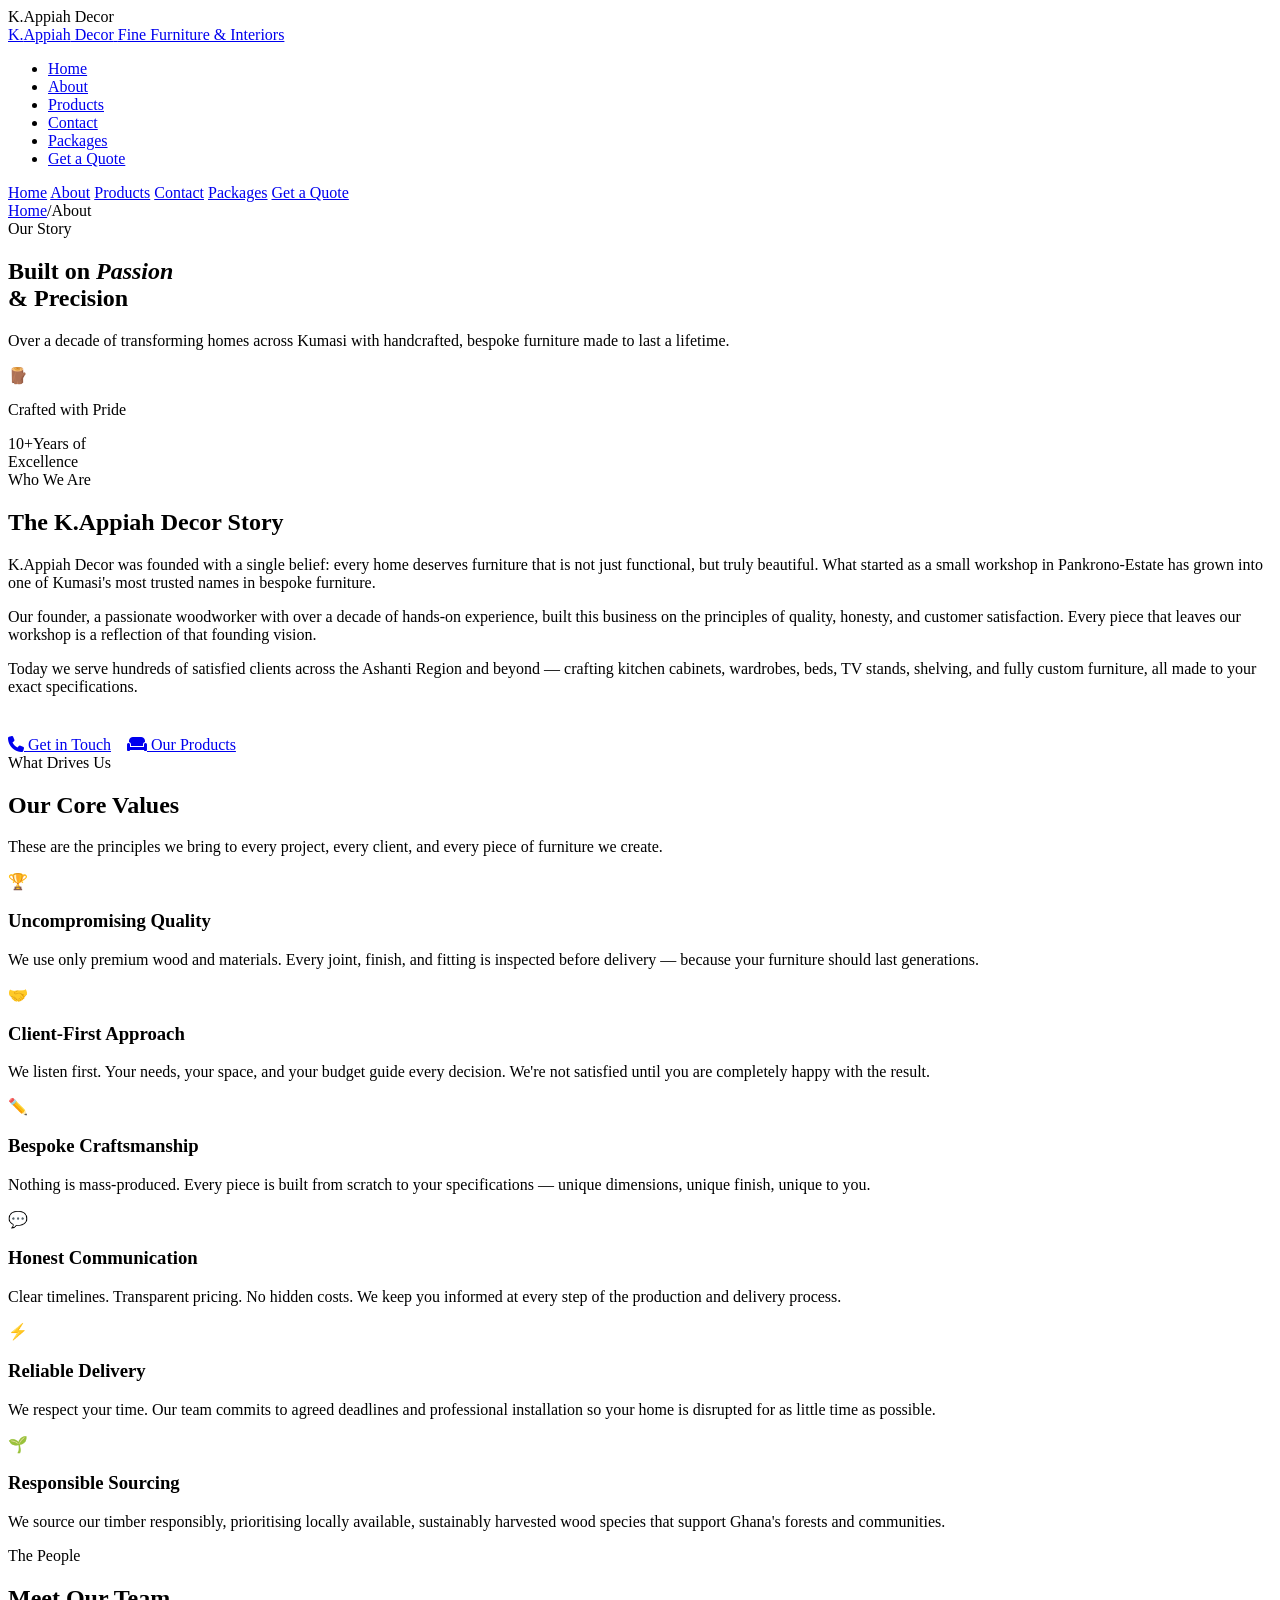
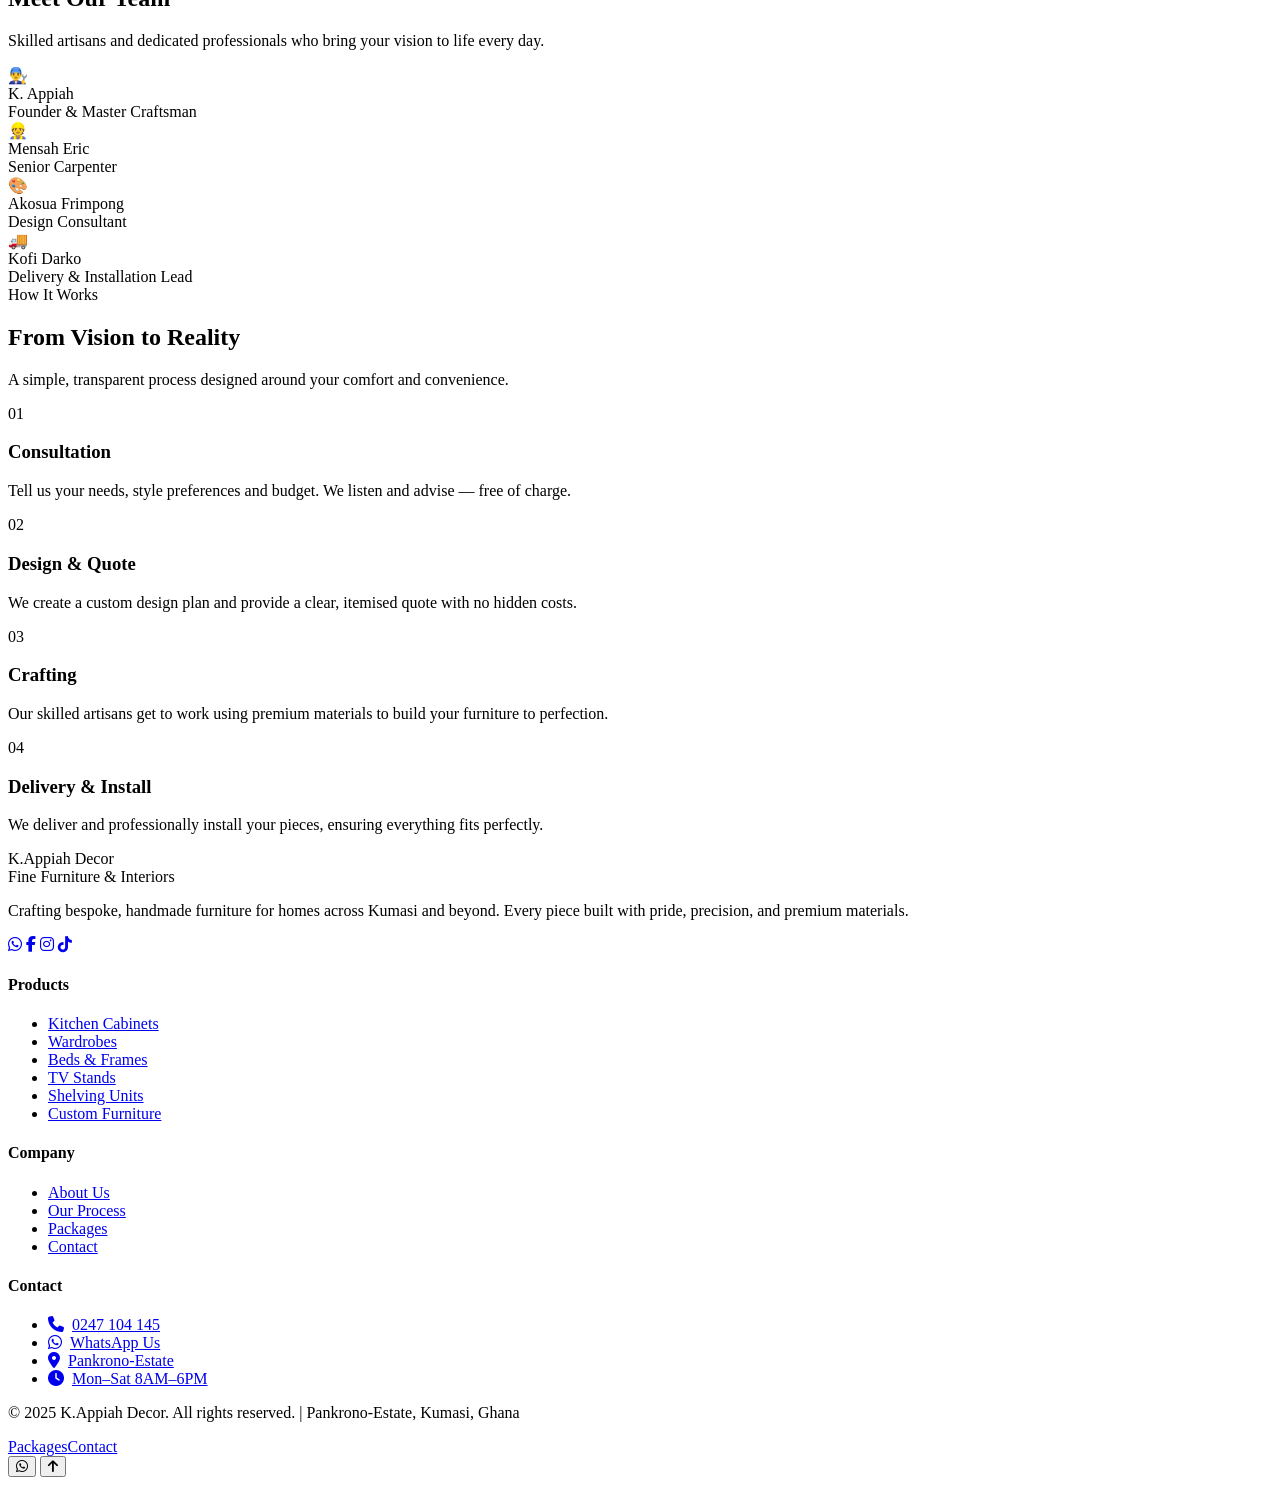
==== about.html @ 51a3507b "Add files via upload" ====
<!DOCTYPE html>
<html lang="en">
<head>
  <meta charset="UTF-8"/>
  <meta name="viewport" content="width=device-width, initial-scale=1.0"/>
  <title>About Us | K.Appiah Decor</title>
  <meta name="description" content="Learn the story behind K.Appiah Decor — our craftsmanship, values, team, and process. Based at Pankrono-Estate, Kumasi."/>
  <link rel="icon" type="image/svg+xml" href="data:image/svg+xml,<svg xmlns='http://www.w3.org/2000/svg' viewBox='0 0 100 100'><text y='.9em' font-size='90'>🪵</text></svg>"/>
  <link rel="stylesheet" href="https://cdnjs.cloudflare.com/ajax/libs/font-awesome/6.5.0/css/all.min.css"/>
  <link rel="stylesheet" href="assets/css/style.css"/>
  <link rel="stylesheet" href="assets/css/pages.css"/>
</head>
<body>

<div id="preloader"><div class="pre-logo">K.<span>Appiah</span> Decor</div><div class="pre-bar"></div></div>

<nav id="navbar">
  <div class="container nav-inner">
    <a href="index.html" class="nav-logo">
      <span class="nav-logo-main">K.<span>Appiah</span> Decor</span>
      <span class="nav-logo-sub">Fine Furniture &amp; Interiors</span>
    </a>
    <ul class="nav-links">
      <li><a href="index.html">Home</a></li>
      <li><a href="about.html" class="active">About</a></li>
      <li><a href="products.html">Products</a></li>
      <li><a href="contact.html">Contact</a></li>
      <li><a href="packages.html">Packages</a></li>
      <li><a href="contact.html" class="nav-cta">Get a Quote</a></li>
    </ul>
    <div class="nav-toggle" id="navToggle"><span></span><span></span><span></span></div>
  </div>
</nav>
<div class="nav-mobile" id="mobileNav">
  <a href="index.html">Home</a>
  <a href="about.html">About</a>
  <a href="products.html">Products</a>
  <a href="contact.html">Contact</a>
  <a href="packages.html">Packages</a>
  <a href="contact.html">Get a Quote</a>
</div>

<!-- PAGE HERO -->
<section class="page-hero">
  <div class="container">
    <div class="page-hero-inner">
      <div class="breadcrumb">
        <a href="index.html">Home</a><span>/</span><span style="color:var(--gold-light)">About</span>
      </div>
      <div class="page-hero-eyebrow"><span>Our Story</span></div>
      <h1 class="page-hero-title">Built on <em>Passion</em><br/>& Precision</h1>
      <p class="page-hero-sub">Over a decade of transforming homes across Kumasi with handcrafted, bespoke furniture made to last a lifetime.</p>
    </div>
  </div>
</section>

<!-- OUR STORY -->
<section id="about-story">
  <div class="container">
    <div class="story-grid">
      <div class="reveal">
        <div class="story-img">
          <div class="story-img-ph"><div class="ico">🪵</div><p>Crafted with Pride</p></div>
          <div class="story-badge"><span class="yr">10+</span><span class="yl">Years of<br/>Excellence</span></div>
        </div>
      </div>
      <div class="story-content">
        <span class="section-label reveal">Who We Are</span>
        <h2 class="section-title reveal rd1">The K.Appiah Decor Story</h2>
        <p class="reveal rd2">K.Appiah Decor was founded with a single belief: every home deserves furniture that is not just functional, but truly beautiful. What started as a small workshop in Pankrono-Estate has grown into one of Kumasi's most trusted names in bespoke furniture.</p>
        <p class="reveal rd3">Our founder, a passionate woodworker with over a decade of hands-on experience, built this business on the principles of quality, honesty, and customer satisfaction. Every piece that leaves our workshop is a reflection of that founding vision.</p>
        <p class="reveal rd4">Today we serve hundreds of satisfied clients across the Ashanti Region and beyond — crafting kitchen cabinets, wardrobes, beds, TV stands, shelving, and fully custom furniture, all made to your exact specifications.</p>
        <div style="margin-top:2.5rem;display:flex;gap:1rem;flex-wrap:wrap;" class="reveal">
          <a href="contact.html" class="btn-primary"><i class="fa-solid fa-phone"></i> Get in Touch</a>
          <a href="products.html" class="btn-outline"><i class="fa-solid fa-couch"></i> Our Products</a>
        </div>
      </div>
    </div>
  </div>
</section>

<!-- VALUES -->
<section id="about-values">
  <div class="container">
    <div class="values-header">
      <span class="section-label reveal">What Drives Us</span>
      <h2 class="section-title reveal rd1">Our Core Values</h2>
      <p class="section-sub reveal rd2">These are the principles we bring to every project, every client, and every piece of furniture we create.</p>
    </div>
    <div class="values-grid">
      <div class="value-card reveal">
        <div class="value-icon">🏆</div>
        <h3 class="value-title">Uncompromising Quality</h3>
        <p class="value-desc">We use only premium wood and materials. Every joint, finish, and fitting is inspected before delivery — because your furniture should last generations.</p>
      </div>
      <div class="value-card reveal rd1">
        <div class="value-icon">🤝</div>
        <h3 class="value-title">Client-First Approach</h3>
        <p class="value-desc">We listen first. Your needs, your space, and your budget guide every decision. We're not satisfied until you are completely happy with the result.</p>
      </div>
      <div class="value-card reveal rd2">
        <div class="value-icon">✏️</div>
        <h3 class="value-title">Bespoke Craftsmanship</h3>
        <p class="value-desc">Nothing is mass-produced. Every piece is built from scratch to your specifications — unique dimensions, unique finish, unique to you.</p>
      </div>
      <div class="value-card reveal">
        <div class="value-icon">💬</div>
        <h3 class="value-title">Honest Communication</h3>
        <p class="value-desc">Clear timelines. Transparent pricing. No hidden costs. We keep you informed at every step of the production and delivery process.</p>
      </div>
      <div class="value-card reveal rd1">
        <div class="value-icon">⚡</div>
        <h3 class="value-title">Reliable Delivery</h3>
        <p class="value-desc">We respect your time. Our team commits to agreed deadlines and professional installation so your home is disrupted for as little time as possible.</p>
      </div>
      <div class="value-card reveal rd2">
        <div class="value-icon">🌱</div>
        <h3 class="value-title">Responsible Sourcing</h3>
        <p class="value-desc">We source our timber responsibly, prioritising locally available, sustainably harvested wood species that support Ghana's forests and communities.</p>
      </div>
    </div>
  </div>
</section>

<!-- TEAM -->
<section id="about-team">
  <div class="container">
    <div class="team-header">
      <span class="section-label reveal">The People</span>
      <h2 class="section-title reveal rd1">Meet Our Team</h2>
      <p class="section-sub reveal rd2" style="margin-inline:auto;">Skilled artisans and dedicated professionals who bring your vision to life every day.</p>
    </div>
    <div class="team-grid">
      <div class="team-card reveal">
        <div class="team-avatar">👨‍🔧</div>
        <div class="team-body">
          <div class="team-name">K. Appiah</div>
          <div class="team-role">Founder &amp; Master Craftsman</div>
        </div>
      </div>
      <div class="team-card reveal rd1">
        <div class="team-avatar">👷</div>
        <div class="team-body">
          <div class="team-name">Mensah Eric</div>
          <div class="team-role">Senior Carpenter</div>
        </div>
      </div>
      <div class="team-card reveal rd2">
        <div class="team-avatar">🎨</div>
        <div class="team-body">
          <div class="team-name">Akosua Frimpong</div>
          <div class="team-role">Design Consultant</div>
        </div>
      </div>
      <div class="team-card reveal rd3">
        <div class="team-avatar">🚚</div>
        <div class="team-body">
          <div class="team-name">Kofi Darko</div>
          <div class="team-role">Delivery &amp; Installation Lead</div>
        </div>
      </div>
    </div>
  </div>
</section>

<!-- OUR PROCESS -->
<section id="about-process">
  <div class="container">
    <div class="process-header">
      <span class="section-label reveal">How It Works</span>
      <h2 class="section-title reveal rd1">From Vision to Reality</h2>
      <p class="section-sub reveal rd2" style="margin-inline:auto;">A simple, transparent process designed around your comfort and convenience.</p>
    </div>
    <div class="process-steps">
      <div class="proc-step reveal">
        <div class="proc-num">01</div>
        <h3 class="proc-title">Consultation</h3>
        <p class="proc-desc">Tell us your needs, style preferences and budget. We listen and advise — free of charge.</p>
      </div>
      <div class="proc-step reveal rd1">
        <div class="proc-num">02</div>
        <h3 class="proc-title">Design &amp; Quote</h3>
        <p class="proc-desc">We create a custom design plan and provide a clear, itemised quote with no hidden costs.</p>
      </div>
      <div class="proc-step reveal rd2">
        <div class="proc-num">03</div>
        <h3 class="proc-title">Crafting</h3>
        <p class="proc-desc">Our skilled artisans get to work using premium materials to build your furniture to perfection.</p>
      </div>
      <div class="proc-step reveal rd3">
        <div class="proc-num">04</div>
        <h3 class="proc-title">Delivery &amp; Install</h3>
        <p class="proc-desc">We deliver and professionally install your pieces, ensuring everything fits perfectly.</p>
      </div>
    </div>
  </div>
</section>

<!-- FOOTER -->
<footer id="footer">
  <div class="container">
    <div class="footer-grid">
      <div>
        <div class="footer-brand-name">K.<span>Appiah</span> Decor</div>
        <div class="footer-brand-tag">Fine Furniture &amp; Interiors</div>
        <p class="footer-about">Crafting bespoke, handmade furniture for homes across Kumasi and beyond. Every piece built with pride, precision, and premium materials.</p>
        <div class="footer-socials">
          <a href="https://wa.me/233247104145" target="_blank" class="social-btn"><i class="fa-brands fa-whatsapp"></i></a>
          <a href="#" class="social-btn"><i class="fa-brands fa-facebook-f"></i></a>
          <a href="#" class="social-btn"><i class="fa-brands fa-instagram"></i></a>
          <a href="#" class="social-btn"><i class="fa-brands fa-tiktok"></i></a>
        </div>
      </div>
      <div class="footer-col">
        <h4 class="footer-col-title">Products</h4>
        <ul>
          <li><a href="products.html">Kitchen Cabinets</a></li>
          <li><a href="products.html">Wardrobes</a></li>
          <li><a href="products.html">Beds &amp; Frames</a></li>
          <li><a href="products.html">TV Stands</a></li>
          <li><a href="products.html">Shelving Units</a></li>
          <li><a href="products.html">Custom Furniture</a></li>
        </ul>
      </div>
      <div class="footer-col">
        <h4 class="footer-col-title">Company</h4>
        <ul>
          <li><a href="about.html">About Us</a></li>
          <li><a href="about.html#about-process">Our Process</a></li>
          <li><a href="packages.html">Packages</a></li>
          <li><a href="contact.html">Contact</a></li>
        </ul>
      </div>
      <div class="footer-col">
        <h4 class="footer-col-title">Contact</h4>
        <ul>
          <li><a href="tel:0247104145"><i class="fa-solid fa-phone" style="color:var(--gold);margin-right:.5rem"></i>0247 104 145</a></li>
          <li><a href="https://wa.me/233247104145" target="_blank"><i class="fa-brands fa-whatsapp" style="color:var(--gold);margin-right:.5rem"></i>WhatsApp Us</a></li>
          <li><a href="contact.html"><i class="fa-solid fa-location-dot" style="color:var(--gold);margin-right:.5rem"></i>Pankrono-Estate</a></li>
          <li><a href="contact.html"><i class="fa-solid fa-clock" style="color:var(--gold);margin-right:.5rem"></i>Mon–Sat 8AM–6PM</a></li>
        </ul>
      </div>
    </div>
    <div class="footer-bottom">
      <p class="footer-copy">&copy; 2025 K.Appiah Decor. All rights reserved. | Pankrono-Estate, Kumasi, Ghana</p>
      <div class="footer-bottom-links"><a href="packages.html">Packages</a><a href="contact.html">Contact</a></div>
    </div>
  </div>
</footer>

<button id="wa-float" aria-label="WhatsApp"><i class="fa-brands fa-whatsapp"></i></button>
<button id="back-top" aria-label="Back to top"><i class="fa-solid fa-arrow-up"></i></button>
<script src="assets/js/main.js"></script>
</body>
</html>
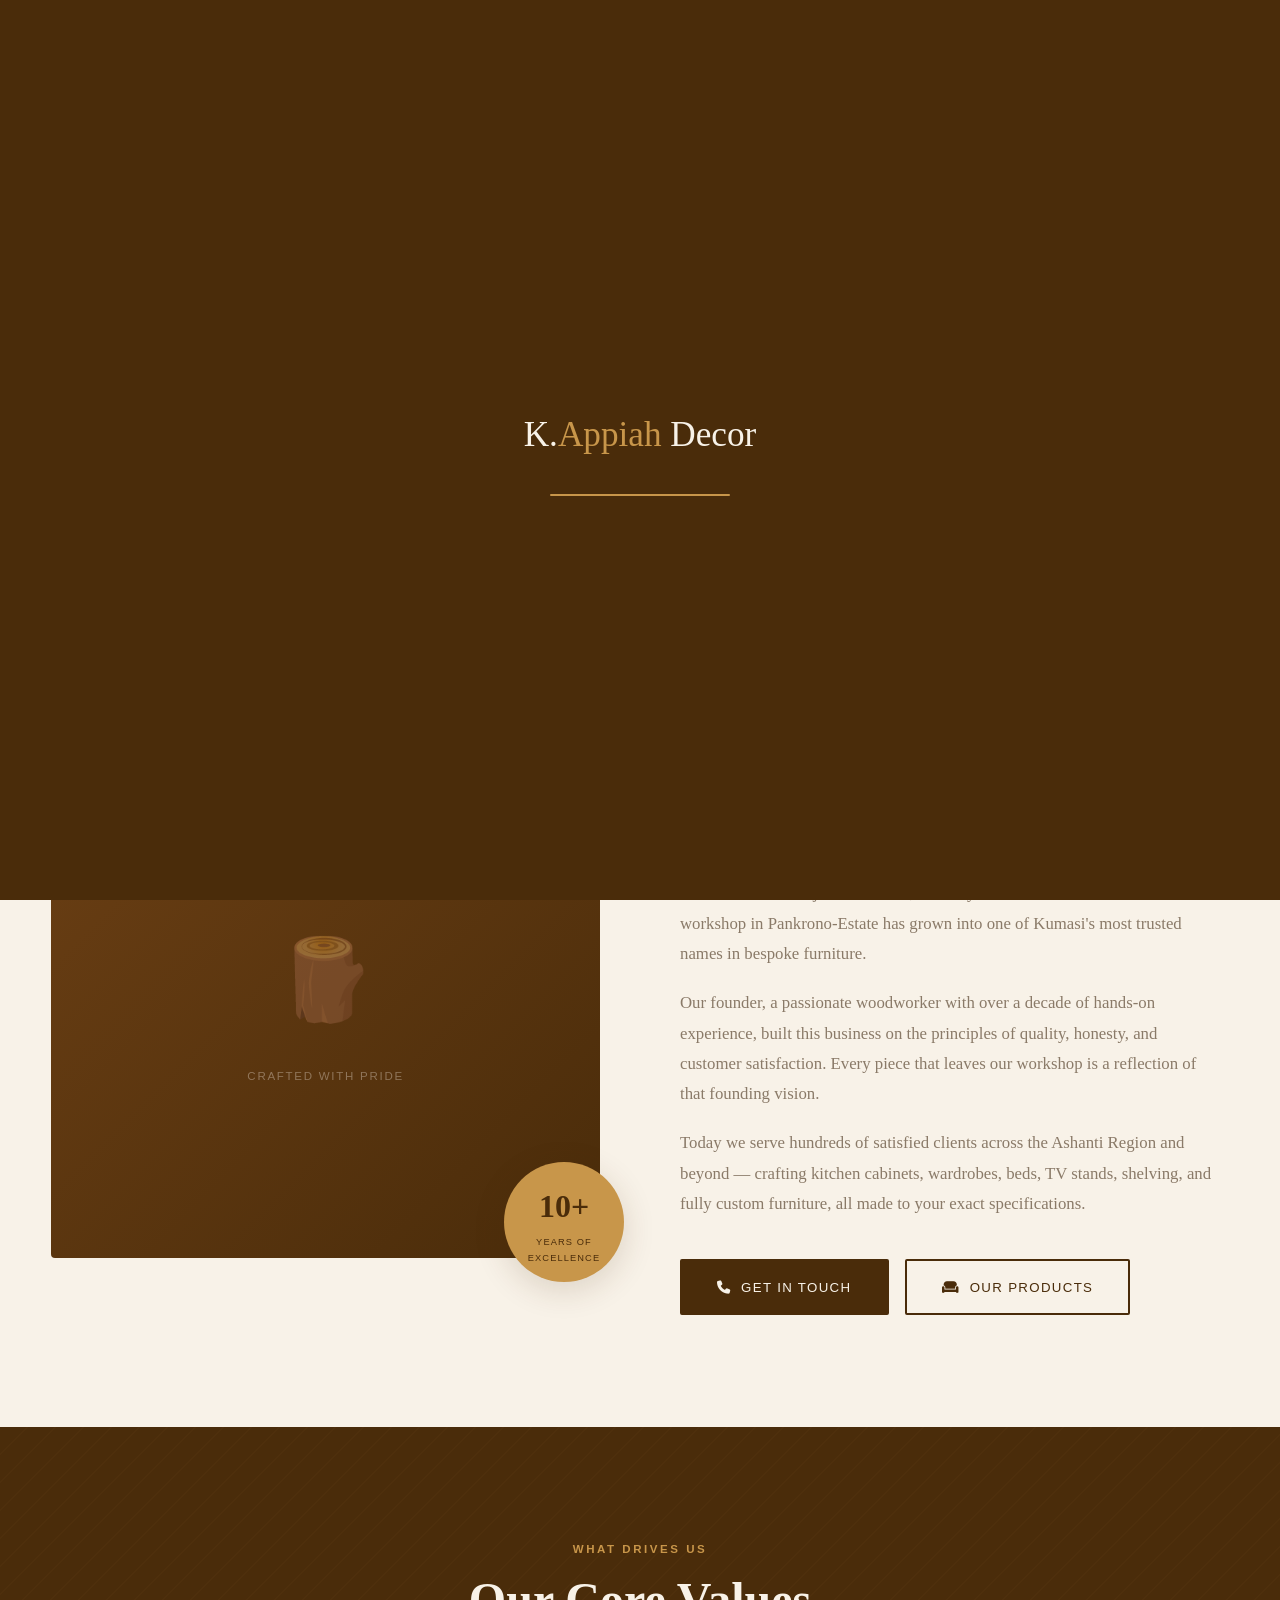
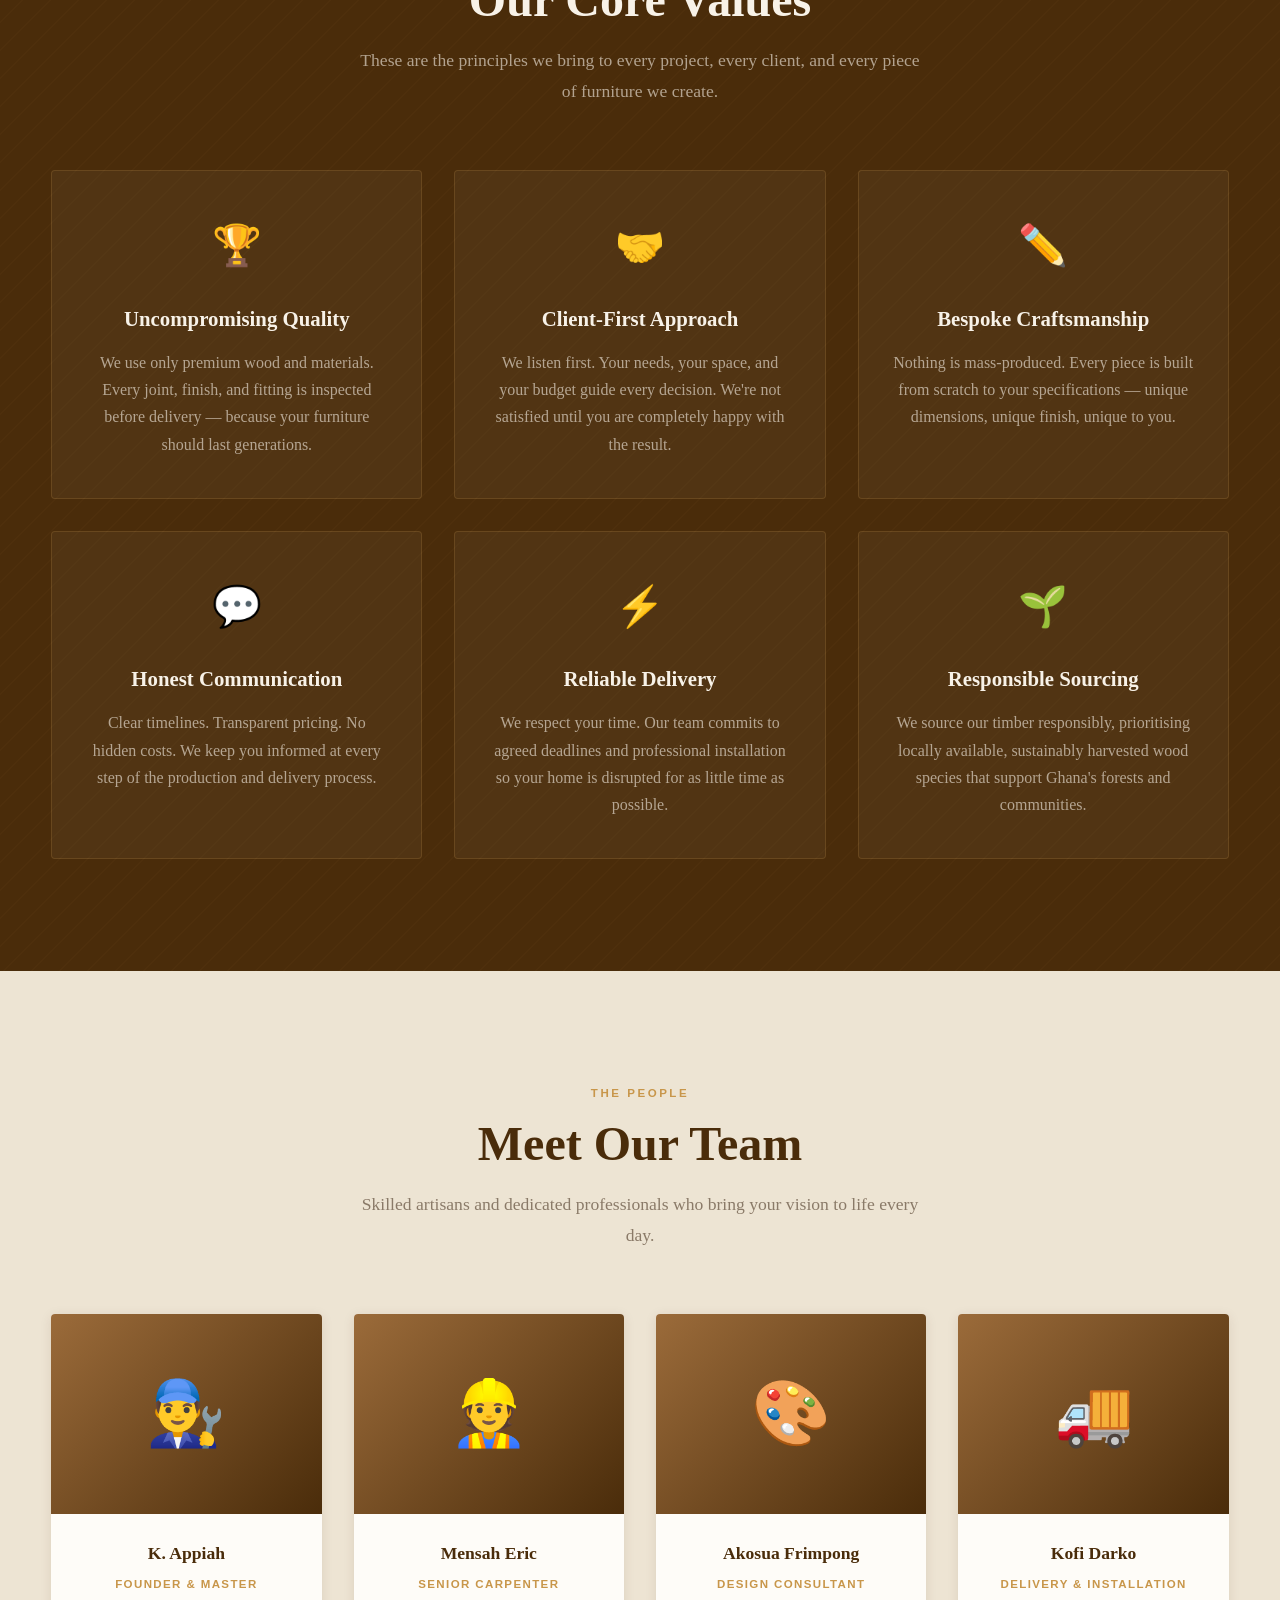
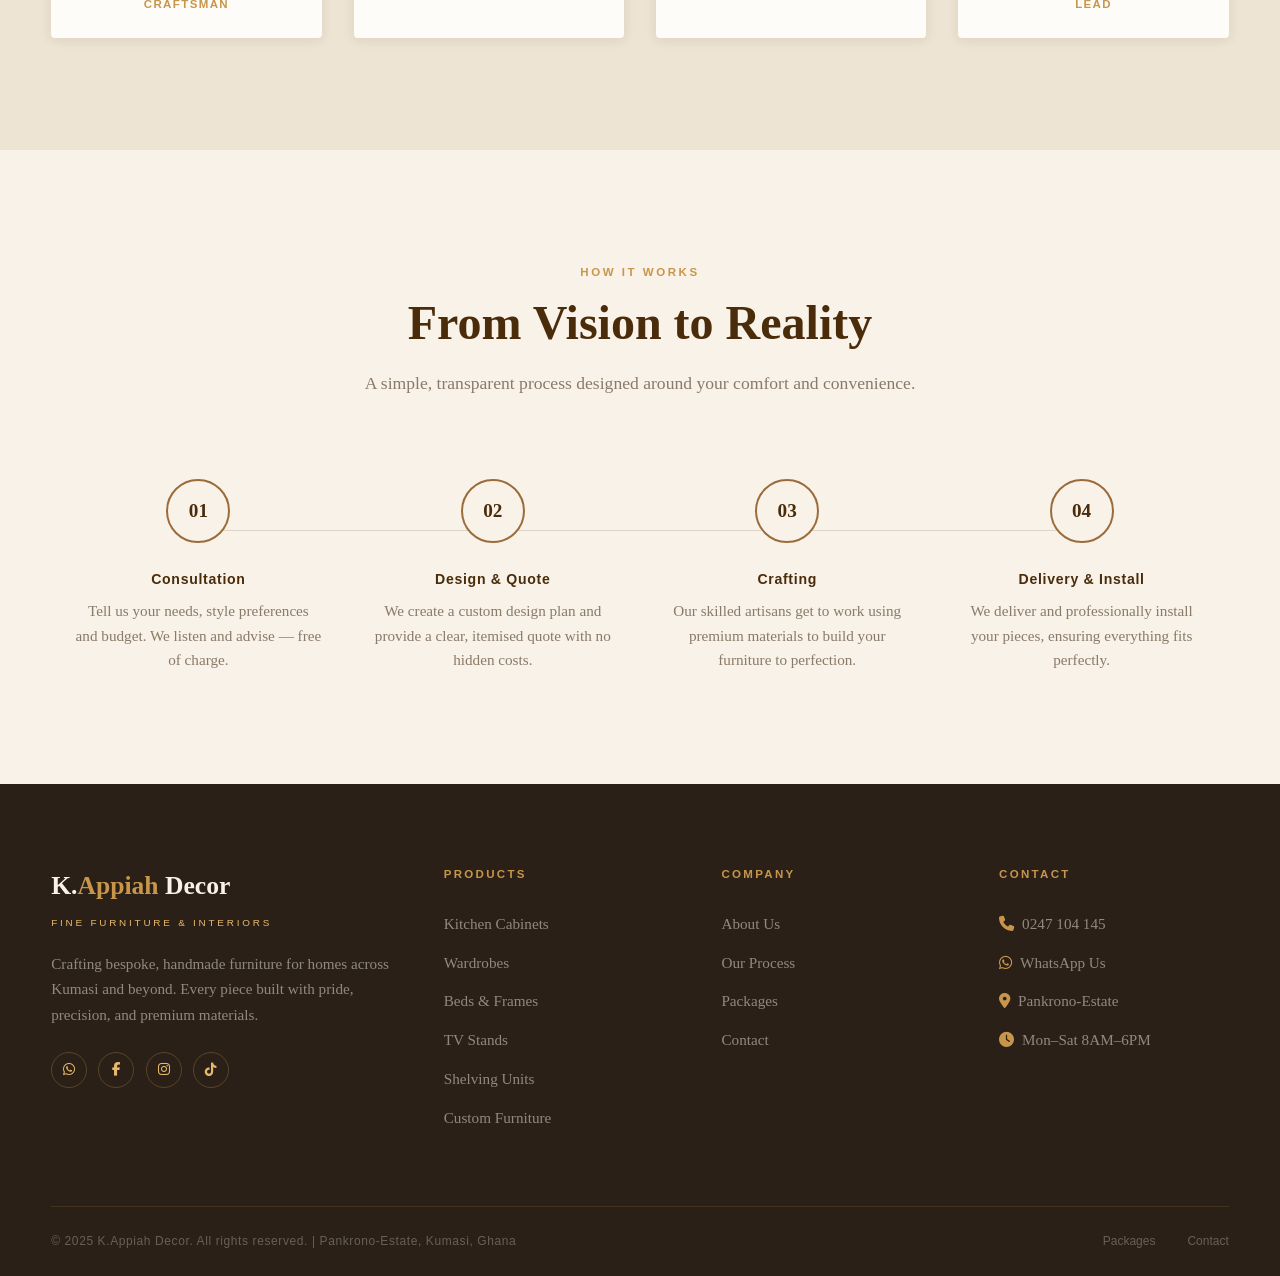
==== commit e6136359: "Update about.html" ====
--- a/about.html
+++ b/about.html
@@ -7,8 +7,8 @@
   <meta name="description" content="Learn the story behind K.Appiah Decor — our craftsmanship, values, team, and process. Based at Pankrono-Estate, Kumasi."/>
   <link rel="icon" type="image/svg+xml" href="data:image/svg+xml,<svg xmlns='http://www.w3.org/2000/svg' viewBox='0 0 100 100'><text y='.9em' font-size='90'>🪵</text></svg>"/>
   <link rel="stylesheet" href="https://cdnjs.cloudflare.com/ajax/libs/font-awesome/6.5.0/css/all.min.css"/>
-  <link rel="stylesheet" href="assets/css/style.css"/>
-  <link rel="stylesheet" href="assets/css/pages.css"/>
+  <link rel="stylesheet" href="style.css"/>
+  <link rel="stylesheet" href="pages.css"/>
 </head>
 <body>
 
@@ -250,6 +250,6 @@
 
 <button id="wa-float" aria-label="WhatsApp"><i class="fa-brands fa-whatsapp"></i></button>
 <button id="back-top" aria-label="Back to top"><i class="fa-solid fa-arrow-up"></i></button>
-<script src="assets/js/main.js"></script>
+<script src="main.js"></script>
 </body>
 </html>
--- a/style.css
+++ b/style.css
@@ -0,0 +1,283 @@
+/* ============================================================
+   K.APPIAH DECOR — Global Stylesheet
+   Theme: Warm Luxury | Walnut & Cream | Artisan Craftsmanship
+   ============================================================ */
+
+@import url('https://fonts.googleapis.com/css2?family=Playfair+Display:ital,wght@0,400;0,600;0,700;1,400&family=Cormorant+Garamond:wght@300;400;500&family=Jost:wght@300;400;500;600&display=swap');
+
+/* ── CSS Variables ────────────────────────────────────────── */
+:root {
+  --walnut:       #4A2C0A;
+  --walnut-mid:   #6B3F14;
+  --walnut-light: #9B6B3A;
+  --cream:        #F8F2E8;
+  --cream-dark:   #EDE4D3;
+  --gold:         #C8964A;
+  --gold-light:   #E8B86A;
+  --charcoal:     #2A2018;
+  --warm-gray:    #8A7A68;
+  --white:        #FEFCF8;
+
+  --font-display: 'Playfair Display', Georgia, serif;
+  --font-body:    'Cormorant Garamond', Georgia, serif;
+  --font-ui:      'Jost', sans-serif;
+
+  --nav-h:        80px;
+  --trans:        0.35s cubic-bezier(0.4, 0, 0.2, 1);
+  --shadow-sm:    0 2px 12px rgba(74,44,10,0.10);
+  --shadow-md:    0 8px 32px rgba(74,44,10,0.16);
+  --shadow-lg:    0 20px 60px rgba(74,44,10,0.22);
+}
+
+/* ── Reset ────────────────────────────────────────────────── */
+*, *::before, *::after { box-sizing: border-box; margin: 0; padding: 0; }
+html { scroll-behavior: smooth; font-size: 16px; }
+body {
+  background: var(--cream);
+  color: var(--charcoal);
+  font-family: var(--font-body);
+  font-size: 1.05rem;
+  line-height: 1.75;
+  overflow-x: hidden;
+}
+img { max-width: 100%; display: block; }
+a   { text-decoration: none; color: inherit; }
+ul  { list-style: none; }
+
+/* ── Utilities ────────────────────────────────────────────── */
+.container { width: min(1200px, 92%); margin-inline: auto; }
+
+.section-label {
+  font-family: var(--font-ui);
+  font-size: 0.72rem; font-weight: 600;
+  letter-spacing: 0.22em; text-transform: uppercase;
+  color: var(--gold); display: block; margin-bottom: 0.75rem;
+}
+.section-title {
+  font-family: var(--font-display);
+  font-size: clamp(2rem, 4vw, 3rem);
+  font-weight: 700; color: var(--walnut); line-height: 1.2;
+}
+.section-sub {
+  font-family: var(--font-body);
+  font-size: 1.1rem; color: var(--warm-gray);
+  margin-top: 1rem; max-width: 560px;
+}
+
+.btn-primary {
+  display: inline-flex; align-items: center; gap: 0.6rem;
+  background: var(--walnut); color: var(--cream);
+  font-family: var(--font-ui); font-size: 0.83rem;
+  font-weight: 500; letter-spacing: 0.1em; text-transform: uppercase;
+  padding: 0.9rem 2.2rem; border-radius: 2px;
+  border: 2px solid var(--walnut); cursor: pointer; transition: var(--trans);
+}
+.btn-primary:hover { background: var(--walnut-mid); border-color: var(--walnut-mid); transform: translateY(-2px); box-shadow: var(--shadow-md); }
+
+.btn-gold {
+  display: inline-flex; align-items: center; gap: 0.6rem;
+  background: var(--gold); color: var(--walnut);
+  font-family: var(--font-ui); font-size: 0.83rem;
+  font-weight: 600; letter-spacing: 0.1em; text-transform: uppercase;
+  padding: 0.9rem 2.2rem; border-radius: 2px;
+  border: 2px solid var(--gold); cursor: pointer; transition: var(--trans);
+}
+.btn-gold:hover { background: var(--gold-light); border-color: var(--gold-light); transform: translateY(-2px); box-shadow: var(--shadow-md); }
+
+.btn-outline {
+  display: inline-flex; align-items: center; gap: 0.6rem;
+  background: transparent; color: var(--walnut);
+  font-family: var(--font-ui); font-size: 0.83rem;
+  font-weight: 500; letter-spacing: 0.1em; text-transform: uppercase;
+  padding: 0.9rem 2.2rem; border-radius: 2px;
+  border: 2px solid var(--walnut); cursor: pointer; transition: var(--trans);
+}
+.btn-outline:hover { background: var(--walnut); color: var(--cream); transform: translateY(-2px); }
+
+/* ── Preloader ────────────────────────────────────────────── */
+#preloader {
+  position: fixed; inset: 0; background: var(--walnut);
+  display: flex; flex-direction: column;
+  align-items: center; justify-content: center;
+  z-index: 9999; transition: opacity 0.6s, visibility 0.6s;
+}
+#preloader.hidden { opacity: 0; visibility: hidden; }
+.pre-logo { font-family: var(--font-display); font-size: 2.2rem; color: var(--cream); margin-bottom: 1.8rem; }
+.pre-logo span { color: var(--gold); }
+.pre-bar { width: 180px; height: 2px; background: rgba(255,255,255,0.15); border-radius: 1px; overflow: hidden; }
+.pre-bar::after { content: ''; display: block; width: 0; height: 100%; background: var(--gold); animation: loadbar 1.8s ease forwards; }
+@keyframes loadbar { to { width: 100%; } }
+
+/* ── Navbar ───────────────────────────────────────────────── */
+#navbar {
+  position: fixed; top: 0; width: 100%;
+  height: var(--nav-h); z-index: 1000; transition: var(--trans);
+}
+#navbar.scrolled {
+  background: rgba(248,242,232,0.96);
+  backdrop-filter: blur(14px); box-shadow: var(--shadow-sm);
+}
+.nav-inner { height: var(--nav-h); display: flex; align-items: center; justify-content: space-between; }
+
+.nav-logo { display: flex; flex-direction: column; line-height: 1; }
+.nav-logo-main { font-family: var(--font-display); font-size: 1.45rem; font-weight: 700; color: var(--white); transition: var(--trans); }
+.nav-logo-main span { color: var(--gold); }
+.nav-logo-sub { font-family: var(--font-ui); font-size: 0.58rem; letter-spacing: 0.3em; text-transform: uppercase; color: var(--gold-light); transition: var(--trans); }
+#navbar.scrolled .nav-logo-main { color: var(--walnut); }
+#navbar.scrolled .nav-logo-sub  { color: var(--walnut-light); }
+
+.nav-links { display: flex; gap: 2.2rem; align-items: center; }
+.nav-links a {
+  font-family: var(--font-ui); font-size: 0.8rem;
+  font-weight: 500; letter-spacing: 0.12em; text-transform: uppercase;
+  color: rgba(248,242,232,0.9); transition: var(--trans); position: relative;
+}
+.nav-links a::after {
+  content: ''; position: absolute; bottom: -4px; left: 0;
+  width: 0; height: 1px; background: var(--gold); transition: var(--trans);
+}
+.nav-links a:hover::after, .nav-links a.active::after { width: 100%; }
+#navbar.scrolled .nav-links a { color: var(--walnut); }
+
+.nav-cta {
+  background: var(--gold) !important; color: var(--walnut) !important;
+  padding: 0.5rem 1.4rem; border-radius: 2px; font-weight: 600 !important;
+  transition: var(--trans);
+}
+.nav-cta:hover { background: var(--gold-light) !important; transform: translateY(-1px); }
+.nav-cta::after { display: none !important; }
+
+.nav-toggle { display: none; flex-direction: column; gap: 5px; cursor: pointer; padding: 4px; }
+.nav-toggle span { display: block; width: 26px; height: 2px; background: var(--cream); transition: var(--trans); border-radius: 1px; }
+#navbar.scrolled .nav-toggle span { background: var(--walnut); }
+
+.nav-mobile {
+  position: fixed; top: var(--nav-h); left: 0; width: 100%;
+  background: var(--white); padding: 1.5rem 2rem;
+  transform: translateY(-110%); transition: var(--trans);
+  box-shadow: var(--shadow-md); z-index: 999;
+}
+.nav-mobile.open { transform: translateY(0); }
+.nav-mobile a {
+  display: block; font-family: var(--font-ui); font-size: 0.95rem;
+  letter-spacing: 0.1em; text-transform: uppercase; color: var(--walnut);
+  padding: 0.85rem 0; border-bottom: 1px solid var(--cream-dark); transition: var(--trans);
+}
+.nav-mobile a:hover { color: var(--gold); padding-left: 6px; }
+
+/* ── Page Hero (inner pages) ──────────────────────────────── */
+.page-hero {
+  min-height: 50vh;
+  background: linear-gradient(135deg, var(--charcoal) 0%, var(--walnut) 100%);
+  display: flex; align-items: center;
+  padding-top: var(--nav-h);
+  position: relative; overflow: hidden;
+}
+.page-hero::before {
+  content: ''; position: absolute; inset: 0; opacity: 0.04;
+  background-image: repeating-linear-gradient(45deg, var(--gold) 0, var(--gold) 1px, transparent 0, transparent 50%);
+  background-size: 22px 22px;
+}
+.page-hero::after {
+  content: ''; position: absolute; inset: 0;
+  background: radial-gradient(ellipse 60% 80% at 65% 50%, rgba(200,150,74,0.14) 0%, transparent 70%);
+}
+.page-hero-inner { position: relative; z-index: 1; padding: 5rem 0; }
+.page-hero-eyebrow {
+  display: flex; align-items: center; gap: 1rem; margin-bottom: 1.5rem;
+  animation: fadeup 0.8s 0.2s both;
+}
+.page-hero-eyebrow::before { content: ''; width: 48px; height: 1px; background: var(--gold); }
+.page-hero-eyebrow span { font-family: var(--font-ui); font-size: 0.7rem; letter-spacing: 0.3em; text-transform: uppercase; color: var(--gold); }
+.page-hero-title {
+  font-family: var(--font-display);
+  font-size: clamp(2.5rem, 6vw, 4.5rem);
+  font-weight: 700; color: var(--cream); line-height: 1.1;
+  animation: fadeup 0.8s 0.35s both;
+}
+.page-hero-title em { font-style: italic; color: var(--gold); }
+.page-hero-sub {
+  font-family: var(--font-body); font-size: 1.15rem;
+  color: rgba(248,242,232,0.7); max-width: 540px;
+  margin-top: 1.2rem; animation: fadeup 0.8s 0.5s both;
+}
+.breadcrumb {
+  display: flex; align-items: center; gap: 0.6rem;
+  font-family: var(--font-ui); font-size: 0.72rem;
+  letter-spacing: 0.1em; text-transform: uppercase;
+  color: rgba(248,242,232,0.45);
+  margin-bottom: 1.5rem; animation: fadeup 0.8s 0.15s both;
+}
+.breadcrumb a { color: var(--gold-light); transition: var(--trans); }
+.breadcrumb a:hover { color: var(--gold); }
+.breadcrumb span { color: rgba(248,242,232,0.3); }
+
+/* ── Footer ───────────────────────────────────────────────── */
+#footer { background: var(--charcoal); padding: 5rem 0 0; }
+.footer-grid {
+  display: grid; grid-template-columns: 1.5fr 1fr 1fr 1fr;
+  gap: 3rem; padding-bottom: 4rem;
+  border-bottom: 1px solid rgba(200,150,74,0.15);
+}
+.footer-brand-name { font-family: var(--font-display); font-size: 1.6rem; font-weight: 700; color: var(--cream); margin-bottom: 0.3rem; }
+.footer-brand-name span { color: var(--gold); }
+.footer-brand-tag { font-family: var(--font-ui); font-size: 0.62rem; letter-spacing: 0.28em; text-transform: uppercase; color: var(--gold-light); margin-bottom: 1.2rem; }
+.footer-about { font-family: var(--font-body); font-size: 0.95rem; color: rgba(248,242,232,0.5); line-height: 1.7; margin-bottom: 1.5rem; }
+.footer-socials { display: flex; gap: 0.7rem; }
+.social-btn {
+  width: 36px; height: 36px; border: 1px solid rgba(200,150,74,0.3);
+  border-radius: 50%; display: flex; align-items: center; justify-content: center;
+  color: var(--gold-light); font-size: 0.85rem; transition: var(--trans);
+}
+.social-btn:hover { background: var(--gold); border-color: var(--gold); color: var(--walnut); }
+.footer-col-title { font-family: var(--font-ui); font-size: 0.72rem; font-weight: 600; letter-spacing: 0.2em; text-transform: uppercase; color: var(--gold); margin-bottom: 1.5rem; }
+.footer-col ul li { margin-bottom: 0.6rem; }
+.footer-col ul li a { font-family: var(--font-body); font-size: 0.95rem; color: rgba(248,242,232,0.5); transition: var(--trans); }
+.footer-col ul li a:hover { color: var(--gold-light); padding-left: 4px; }
+.footer-bottom { padding: 1.5rem 0; display: flex; align-items: center; justify-content: space-between; flex-wrap: wrap; gap: 1rem; }
+.footer-copy { font-family: var(--font-ui); font-size: 0.75rem; color: rgba(248,242,232,0.3); letter-spacing: 0.05em; }
+.footer-bottom-links { display: flex; gap: 2rem; }
+.footer-bottom-links a { font-family: var(--font-ui); font-size: 0.75rem; color: rgba(248,242,232,0.3); transition: var(--trans); }
+.footer-bottom-links a:hover { color: var(--gold-light); }
+
+/* ── Reveal / Animations ──────────────────────────────────── */
+@keyframes fadeup {
+  from { opacity: 0; transform: translateY(28px); }
+  to   { opacity: 1; transform: translateY(0); }
+}
+.reveal { opacity: 0; transform: translateY(30px); transition: opacity 0.7s ease, transform 0.7s ease; }
+.reveal.visible { opacity: 1; transform: translateY(0); }
+.rd1 { transition-delay: 0.1s; } .rd2 { transition-delay: 0.2s; }
+.rd3 { transition-delay: 0.3s; } .rd4 { transition-delay: 0.4s; }
+
+/* ── WhatsApp Float & Back to Top ─────────────────────────── */
+#wa-float {
+  position: fixed; bottom: 2rem; left: 2rem;
+  width: 52px; height: 52px; background: #25D366; color: #fff;
+  border: none; border-radius: 50%; font-size: 1.5rem;
+  display: flex; align-items: center; justify-content: center;
+  cursor: pointer; z-index: 800;
+  box-shadow: 0 4px 20px rgba(37,211,102,0.45); transition: var(--trans);
+}
+#wa-float:hover { transform: scale(1.1); }
+#back-top {
+  position: fixed; bottom: 2rem; right: 2rem;
+  width: 46px; height: 46px; background: var(--walnut); color: var(--cream);
+  border: none; border-radius: 50%; font-size: 1rem;
+  display: flex; align-items: center; justify-content: center;
+  cursor: pointer; z-index: 800; box-shadow: var(--shadow-md);
+  opacity: 0; transform: translateY(20px); transition: var(--trans);
+}
+#back-top.show { opacity: 1; transform: translateY(0); }
+#back-top:hover { background: var(--gold); color: var(--walnut); }
+
+/* ── Responsive ───────────────────────────────────────────── */
+@media (max-width: 1024px) {
+  .footer-grid { grid-template-columns: 1fr 1fr; }
+}
+@media (max-width: 768px) {
+  :root { --nav-h: 68px; }
+  .nav-links { display: none; }
+  .nav-toggle { display: flex; }
+  .footer-grid { grid-template-columns: 1fr; }
+}
--- a/pages.css
+++ b/pages.css
@@ -0,0 +1,266 @@
+/* ============================================================
+   K.APPIAH DECOR — Page-Specific Styles
+   ============================================================ */
+
+/* ══ INDEX / HOME ══════════════════════════════════════════ */
+
+/* Hero */
+#hero {
+  min-height: 100vh; position: relative;
+  display: flex; align-items: center; overflow: hidden;
+  background: var(--walnut);
+}
+.hero-bg {
+  position: absolute; inset: 0;
+  background: radial-gradient(ellipse 70% 60% at 60% 50%, rgba(107,63,20,0.5) 0%, transparent 70%),
+              linear-gradient(135deg, var(--walnut) 0%, var(--charcoal) 100%);
+}
+.hero-pattern {
+  position: absolute; inset: 0; opacity: 0.04;
+  background-image: repeating-linear-gradient(45deg, var(--gold) 0, var(--gold) 1px, transparent 0, transparent 50%);
+  background-size: 24px 24px;
+}
+.hero-content { position: relative; z-index: 2; padding-top: var(--nav-h); }
+.hero-eyebrow { display: flex; align-items: center; gap: 1rem; margin-bottom: 2rem; animation: fadeup 0.8s 0.3s both; }
+.hero-eyebrow::before { content: ''; width: 48px; height: 1px; background: var(--gold); }
+.hero-eyebrow span { font-family: var(--font-ui); font-size: 0.72rem; letter-spacing: 0.3em; text-transform: uppercase; color: var(--gold); }
+.hero-title { font-family: var(--font-display); font-size: clamp(2.8rem, 7vw, 5.5rem); font-weight: 700; color: var(--cream); line-height: 1.1; margin-bottom: 1.5rem; animation: fadeup 0.8s 0.5s both; }
+.hero-title em { font-style: italic; color: var(--gold); display: block; }
+.hero-desc { font-family: var(--font-body); font-size: 1.2rem; color: rgba(248,242,232,0.75); max-width: 520px; margin-bottom: 2.8rem; animation: fadeup 0.8s 0.7s both; }
+.hero-actions { display: flex; gap: 1.2rem; flex-wrap: wrap; animation: fadeup 0.8s 0.9s both; }
+.hero-scroll { position: absolute; bottom: 2.5rem; left: 50%; transform: translateX(-50%); z-index: 2; display: flex; flex-direction: column; align-items: center; gap: 0.5rem; animation: fadeup 0.8s 1.3s both; }
+.hero-scroll span { font-family: var(--font-ui); font-size: 0.65rem; letter-spacing: 0.25em; text-transform: uppercase; color: var(--gold-light); }
+.scroll-mouse { width: 22px; height: 34px; border: 2px solid var(--gold-light); border-radius: 12px; display: flex; justify-content: center; padding-top: 5px; }
+.scroll-dot { width: 3px; height: 8px; background: var(--gold); border-radius: 2px; animation: scrolldot 1.8s ease-in-out infinite; }
+@keyframes scrolldot { 0%,100%{transform:translateY(0);opacity:1;} 80%{transform:translateY(8px);opacity:0;} }
+
+/* Features Strip */
+#features-strip { background: var(--walnut); }
+.strip-inner { display: grid; grid-template-columns: repeat(4,1fr); border-top: 1px solid rgba(200,150,74,0.2); }
+.strip-item { padding: 2.2rem 2rem; border-right: 1px solid rgba(200,150,74,0.2); display: flex; align-items: center; gap: 1rem; transition: var(--trans); }
+.strip-item:last-child { border-right: none; }
+.strip-item:hover { background: rgba(200,150,74,0.08); }
+.strip-icon { width: 44px; height: 44px; border: 1px solid var(--gold); border-radius: 50%; display: flex; align-items: center; justify-content: center; color: var(--gold); font-size: 1.1rem; flex-shrink: 0; }
+.strip-text strong { display: block; font-family: var(--font-ui); font-size: 0.82rem; font-weight: 600; color: var(--cream); }
+.strip-text span { font-family: var(--font-ui); font-size: 0.73rem; color: rgba(248,242,232,0.55); }
+
+/* Home Welcome */
+#welcome { padding: 7rem 0; background: var(--cream); }
+.welcome-grid { display: grid; grid-template-columns: 1fr 1fr; gap: 5rem; align-items: center; }
+.welcome-visual { position: relative; }
+.welcome-img {
+  width: 100%; height: 500px;
+  background: linear-gradient(135deg, var(--walnut-mid) 0%, var(--walnut) 100%);
+  border-radius: 4px; display: flex; align-items: center; justify-content: center;
+}
+.welcome-img-placeholder { text-align: center; color: rgba(248,242,232,0.35); }
+.welcome-img-placeholder .ico { font-size: 5rem; margin-bottom: 1rem; }
+.welcome-img-placeholder p { font-family: var(--font-ui); font-size: 0.75rem; letter-spacing: 0.15em; text-transform: uppercase; }
+.welcome-badge { position: absolute; bottom: -1.5rem; right: -1.5rem; width: 120px; height: 120px; background: var(--gold); border-radius: 50%; display: flex; flex-direction: column; align-items: center; justify-content: center; box-shadow: var(--shadow-md); }
+.welcome-badge .yr { font-family: var(--font-display); font-size: 2rem; font-weight: 700; color: var(--walnut); line-height: 1; }
+.welcome-badge .yl { font-family: var(--font-ui); font-size: 0.58rem; letter-spacing: 0.12em; text-transform: uppercase; color: var(--walnut); text-align: center; }
+.welcome-content { padding-right: 2rem; }
+.welcome-stats { display: grid; grid-template-columns: 1fr 1fr; gap: 1.5rem; margin-top: 2.5rem; }
+.stat-box { padding: 1.5rem; border: 1px solid var(--cream-dark); border-radius: 2px; text-align: center; transition: var(--trans); }
+.stat-box:hover { border-color: var(--gold); box-shadow: var(--shadow-sm); }
+.stat-num { font-family: var(--font-display); font-size: 2.2rem; font-weight: 700; color: var(--walnut); line-height: 1; }
+.stat-num span { color: var(--gold); }
+.stat-lbl { font-family: var(--font-ui); font-size: 0.72rem; letter-spacing: 0.12em; text-transform: uppercase; color: var(--warm-gray); margin-top: 0.3rem; }
+
+/* Featured Products (Home) */
+#featured { padding: 7rem 0; background: var(--cream-dark); }
+.featured-header { text-align: center; margin-bottom: 4rem; }
+.featured-header .section-sub { margin-inline: auto; }
+.featured-grid { display: grid; grid-template-columns: repeat(3,1fr); gap: 2rem; }
+.prod-card { background: var(--white); border-radius: 4px; overflow: hidden; box-shadow: var(--shadow-sm); transition: var(--trans); }
+.prod-card:hover { transform: translateY(-6px); box-shadow: var(--shadow-lg); }
+.prod-card:hover .prod-img-inner { transform: scale(1.06); }
+.prod-img { height: 240px; overflow: hidden; position: relative; }
+.prod-img-inner { width: 100%; height: 100%; transition: transform 0.5s ease; display: flex; align-items: center; justify-content: center; }
+.prod-img-inner.c1 { background: linear-gradient(135deg,#5C3A1E,#8B5E3C); }
+.prod-img-inner.c2 { background: linear-gradient(135deg,#3A2A1A,#6B4A2A); }
+.prod-img-inner.c3 { background: linear-gradient(135deg,#4A3020,#7A5030); }
+.prod-icon { font-size: 4rem; opacity: 0.55; }
+.prod-tag { position: absolute; top: 1rem; left: 1rem; background: var(--gold); color: var(--walnut); font-family: var(--font-ui); font-size: 0.67rem; font-weight: 600; letter-spacing: 0.1em; text-transform: uppercase; padding: 0.28rem 0.75rem; border-radius: 1px; }
+.prod-body { padding: 1.6rem; }
+.prod-title { font-family: var(--font-display); font-size: 1.25rem; font-weight: 700; color: var(--walnut); margin-bottom: 0.5rem; }
+.prod-desc { font-family: var(--font-body); font-size: 0.95rem; color: var(--warm-gray); margin-bottom: 1.2rem; line-height: 1.6; }
+.prod-link { font-family: var(--font-ui); font-size: 0.78rem; font-weight: 600; letter-spacing: 0.12em; text-transform: uppercase; color: var(--walnut-light); display: inline-flex; align-items: center; gap: 0.4rem; transition: var(--trans); }
+.prod-link:hover { color: var(--gold); gap: 0.7rem; }
+
+/* Testimonials (Home) */
+#testimonials { padding: 7rem 0; background: var(--cream); }
+.testi-header { text-align: center; margin-bottom: 4rem; }
+.testi-grid { display: grid; grid-template-columns: repeat(3,1fr); gap: 2rem; }
+.testi-card { background: var(--white); border: 1px solid var(--cream-dark); border-radius: 4px; padding: 2.2rem; position: relative; transition: var(--trans); }
+.testi-card:hover { border-color: var(--gold); box-shadow: var(--shadow-md); transform: translateY(-4px); }
+.testi-card::before { content: '"'; font-family: var(--font-display); font-size: 6rem; color: var(--cream-dark); position: absolute; top: -1.5rem; left: 1.5rem; line-height: 1; }
+.testi-text { font-family: var(--font-body); font-size: 1rem; color: var(--charcoal); font-style: italic; line-height: 1.7; margin-bottom: 1.5rem; position: relative; z-index: 1; }
+.testi-author { display: flex; align-items: center; gap: 1rem; }
+.author-av { width: 44px; height: 44px; border-radius: 50%; background: linear-gradient(135deg, var(--walnut-light), var(--walnut)); display: flex; align-items: center; justify-content: center; color: var(--cream); font-family: var(--font-ui); font-size: 0.9rem; font-weight: 600; flex-shrink: 0; }
+.author-name { font-family: var(--font-ui); font-size: 0.85rem; font-weight: 600; color: var(--walnut); }
+.author-loc { font-family: var(--font-ui); font-size: 0.73rem; color: var(--warm-gray); }
+.stars { color: var(--gold); font-size: 0.85rem; margin-bottom: 0.6rem; }
+
+/* Home CTA */
+#home-cta { padding: 6rem 0; background: linear-gradient(135deg, var(--charcoal) 0%, var(--walnut) 100%); text-align: center; position: relative; overflow: hidden; }
+#home-cta::before { content: ''; position: absolute; inset: 0; background: radial-gradient(ellipse 60% 80% at 50% 50%, rgba(200,150,74,0.12) 0%, transparent 70%); }
+.home-cta-inner { position: relative; z-index: 1; }
+.cta-title { font-family: var(--font-display); font-size: clamp(2rem,4vw,3.2rem); color: var(--cream); font-weight: 700; margin-bottom: 1rem; }
+.cta-title em { font-style: italic; color: var(--gold); }
+.cta-sub { font-family: var(--font-body); font-size: 1.15rem; color: rgba(248,242,232,0.7); margin-bottom: 2.5rem; }
+.cta-actions { display: flex; gap: 1.2rem; justify-content: center; flex-wrap: wrap; }
+.cta-phone { display: inline-flex; align-items: center; gap: 0.6rem; font-family: var(--font-ui); font-size: 0.83rem; font-weight: 500; letter-spacing: 0.1em; text-transform: uppercase; color: var(--gold); padding: 0.9rem 2.2rem; border: 2px solid var(--gold); border-radius: 2px; transition: var(--trans); }
+.cta-phone:hover { background: var(--gold); color: var(--walnut); transform: translateY(-2px); }
+
+/* ══ ABOUT PAGE ════════════════════════════════════════════ */
+#about-story { padding: 7rem 0; background: var(--cream); }
+.story-grid { display: grid; grid-template-columns: 1fr 1fr; gap: 5rem; align-items: center; }
+.story-img { width: 100%; height: 520px; background: linear-gradient(135deg,var(--walnut-mid),var(--walnut)); border-radius: 4px; display: flex; align-items: center; justify-content: center; position: relative; }
+.story-img-ph { text-align: center; color: rgba(248,242,232,0.35); }
+.story-img-ph .ico { font-size: 5rem; margin-bottom: 1rem; }
+.story-img-ph p { font-family: var(--font-ui); font-size: 0.72rem; letter-spacing: 0.15em; text-transform: uppercase; }
+.story-badge { position: absolute; bottom: -1.5rem; right: -1.5rem; width: 120px; height: 120px; background: var(--gold); border-radius: 50%; display: flex; flex-direction: column; align-items: center; justify-content: center; box-shadow: var(--shadow-md); }
+.story-badge .yr { font-family: var(--font-display); font-size: 2rem; font-weight: 700; color: var(--walnut); }
+.story-badge .yl { font-family: var(--font-ui); font-size: 0.58rem; letter-spacing: 0.12em; text-transform: uppercase; color: var(--walnut); text-align: center; }
+.story-content { padding-right: 1rem; }
+.story-content p { font-family: var(--font-body); font-size: 1.05rem; color: var(--warm-gray); margin-top: 1.2rem; line-height: 1.8; }
+
+#about-values { padding: 7rem 0; background: var(--walnut); position: relative; overflow: hidden; }
+#about-values::before { content: ''; position: absolute; inset: 0; opacity: 0.03; background-image: repeating-linear-gradient(-45deg,var(--gold) 0,var(--gold) 1px,transparent 0,transparent 50%); background-size: 28px 28px; }
+.values-header { text-align: center; margin-bottom: 4rem; }
+.values-header .section-title { color: var(--cream); }
+.values-header .section-sub { color: rgba(248,242,232,0.6); margin-inline: auto; }
+.values-grid { display: grid; grid-template-columns: repeat(3,1fr); gap: 2rem; }
+.value-card { background: rgba(255,255,255,0.04); border: 1px solid rgba(200,150,74,0.2); border-radius: 4px; padding: 2.5rem 2rem; text-align: center; transition: var(--trans); }
+.value-card:hover { background: rgba(200,150,74,0.08); border-color: rgba(200,150,74,0.5); transform: translateY(-4px); }
+.value-icon { font-size: 2.5rem; margin-bottom: 1.2rem; }
+.value-title { font-family: var(--font-display); font-size: 1.3rem; font-weight: 700; color: var(--cream); margin-bottom: 0.75rem; }
+.value-desc { font-family: var(--font-body); font-size: 1rem; color: rgba(248,242,232,0.6); line-height: 1.7; }
+
+#about-team { padding: 7rem 0; background: var(--cream-dark); }
+.team-header { text-align: center; margin-bottom: 4rem; }
+.team-grid { display: grid; grid-template-columns: repeat(4,1fr); gap: 2rem; }
+.team-card { background: var(--white); border-radius: 4px; overflow: hidden; text-align: center; box-shadow: var(--shadow-sm); transition: var(--trans); }
+.team-card:hover { transform: translateY(-5px); box-shadow: var(--shadow-md); }
+.team-avatar { height: 200px; background: linear-gradient(135deg,var(--walnut-light),var(--walnut)); display: flex; align-items: center; justify-content: center; font-size: 4rem; }
+.team-body { padding: 1.5rem; }
+.team-name { font-family: var(--font-display); font-size: 1.1rem; font-weight: 700; color: var(--walnut); }
+.team-role { font-family: var(--font-ui); font-size: 0.72rem; font-weight: 600; letter-spacing: 0.12em; text-transform: uppercase; color: var(--gold); margin-top: 0.3rem; }
+
+#about-process { padding: 7rem 0; background: var(--cream); }
+.process-header { text-align: center; margin-bottom: 5rem; }
+.process-steps { display: grid; grid-template-columns: repeat(4,1fr); gap: 0; position: relative; }
+.process-steps::before { content: ''; position: absolute; top: 3.2rem; left: 12.5%; width: 75%; height: 1px; background: rgba(74,44,10,0.15); }
+.proc-step { text-align: center; padding: 0 1.5rem; }
+.proc-num { width: 64px; height: 64px; border: 2px solid var(--walnut-light); border-radius: 50%; display: flex; align-items: center; justify-content: center; margin: 0 auto 1.5rem; font-family: var(--font-display); font-size: 1.2rem; font-weight: 700; color: var(--walnut); background: var(--cream); position: relative; z-index: 1; transition: var(--trans); }
+.proc-step:hover .proc-num { background: var(--gold); border-color: var(--gold); color: var(--walnut); transform: scale(1.1); }
+.proc-title { font-family: var(--font-ui); font-size: 0.88rem; font-weight: 600; letter-spacing: 0.05em; color: var(--walnut); margin-bottom: 0.5rem; }
+.proc-desc { font-family: var(--font-body); font-size: 0.95rem; color: var(--warm-gray); line-height: 1.6; }
+
+/* ══ PRODUCTS PAGE ════════════════════════════════════════ */
+#all-products { padding: 7rem 0; background: var(--cream); }
+.all-products-header { text-align: center; margin-bottom: 4rem; }
+
+.product-filters { display: flex; gap: 0.6rem; justify-content: center; flex-wrap: wrap; margin-bottom: 3rem; }
+.pf-btn { font-family: var(--font-ui); font-size: 0.77rem; font-weight: 500; letter-spacing: 0.1em; text-transform: uppercase; padding: 0.55rem 1.4rem; border-radius: 100px; border: 1px solid var(--cream-dark); background: var(--white); color: var(--warm-gray); cursor: pointer; transition: var(--trans); }
+.pf-btn:hover, .pf-btn.active { background: var(--walnut); color: var(--cream); border-color: var(--walnut); }
+
+.all-products-grid { display: grid; grid-template-columns: repeat(3,1fr); gap: 2rem; }
+.full-prod-card { background: var(--white); border-radius: 4px; overflow: hidden; box-shadow: var(--shadow-sm); transition: var(--trans); display: none; }
+.full-prod-card.show { display: block; }
+.full-prod-card:hover { transform: translateY(-6px); box-shadow: var(--shadow-lg); }
+.full-prod-card:hover .fpc-img-inner { transform: scale(1.05); }
+.fpc-img { height: 260px; overflow: hidden; position: relative; }
+.fpc-img-inner { width: 100%; height: 100%; transition: transform 0.5s ease; display: flex; align-items: center; justify-content: center; }
+.fpc-img-inner.kitchen  { background: linear-gradient(135deg,#5C3A1E,#8B5E3C); }
+.fpc-img-inner.wardrobe { background: linear-gradient(135deg,#3A2A1A,#6B4A2A); }
+.fpc-img-inner.bed      { background: linear-gradient(135deg,#4A3020,#7A5030); }
+.fpc-img-inner.tv       { background: linear-gradient(135deg,#2A1A0A,#5A3A1A); }
+.fpc-img-inner.shelf    { background: linear-gradient(135deg,#6B4A2A,#9B6B3A); }
+.fpc-img-inner.custom   { background: linear-gradient(135deg,#3A2010,var(--walnut)); }
+.fpc-img-inner.dining   { background: linear-gradient(135deg,#4A3520,#7A5A30); }
+.fpc-img-inner.office   { background: linear-gradient(135deg,#2A2010,#5A4A2A); }
+.fpc-img-inner.kids     { background: linear-gradient(135deg,#5A3A20,#8A6A40); }
+.fpc-icon { font-size: 4rem; opacity: 0.55; }
+.fpc-tag { position: absolute; top: 1rem; left: 1rem; background: var(--gold); color: var(--walnut); font-family: var(--font-ui); font-size: 0.67rem; font-weight: 600; letter-spacing: 0.1em; text-transform: uppercase; padding: 0.28rem 0.75rem; border-radius: 1px; }
+.fpc-body { padding: 1.8rem; }
+.fpc-title { font-family: var(--font-display); font-size: 1.3rem; font-weight: 700; color: var(--walnut); margin-bottom: 0.5rem; }
+.fpc-desc { font-family: var(--font-body); font-size: 0.95rem; color: var(--warm-gray); margin-bottom: 1rem; line-height: 1.6; }
+.fpc-features { display: flex; flex-wrap: wrap; gap: 0.4rem; margin-bottom: 1.3rem; }
+.fpc-feat { font-family: var(--font-ui); font-size: 0.67rem; font-weight: 600; letter-spacing: 0.08em; text-transform: uppercase; background: var(--cream-dark); color: var(--walnut-light); padding: 0.25rem 0.65rem; border-radius: 100px; }
+.fpc-link { font-family: var(--font-ui); font-size: 0.78rem; font-weight: 600; letter-spacing: 0.12em; text-transform: uppercase; color: var(--walnut-light); display: inline-flex; align-items: center; gap: 0.4rem; transition: var(--trans); }
+.fpc-link:hover { color: var(--gold); gap: 0.7rem; }
+
+#materials { padding: 7rem 0; background: var(--walnut); }
+.materials-header { text-align: center; margin-bottom: 4rem; }
+.materials-header .section-title { color: var(--cream); }
+.materials-header .section-sub   { color: rgba(248,242,232,0.6); margin-inline: auto; }
+.materials-grid { display: grid; grid-template-columns: repeat(4,1fr); gap: 1.5rem; }
+.material-card { background: rgba(255,255,255,0.04); border: 1px solid rgba(200,150,74,0.2); border-radius: 4px; padding: 2rem; text-align: center; transition: var(--trans); }
+.material-card:hover { background: rgba(200,150,74,0.08); border-color: rgba(200,150,74,0.5); }
+.material-swatch { width: 60px; height: 60px; border-radius: 50%; margin: 0 auto 1rem; border: 2px solid rgba(200,150,74,0.3); }
+.material-name { font-family: var(--font-ui); font-size: 0.85rem; font-weight: 600; color: var(--cream); margin-bottom: 0.4rem; }
+.material-desc { font-family: var(--font-body); font-size: 0.9rem; color: rgba(248,242,232,0.5); }
+
+/* ══ CONTACT PAGE ═════════════════════════════════════════ */
+#contact-main { padding: 7rem 0; background: var(--cream); }
+.contact-grid { display: grid; grid-template-columns: 1fr 1.3fr; gap: 5rem; align-items: start; }
+.contact-info-col .section-sub { margin-top: 1rem; margin-bottom: 2.5rem; }
+.contact-detail { display: flex; align-items: flex-start; gap: 1rem; margin-bottom: 2rem; }
+.cd-icon { width: 48px; height: 48px; background: var(--walnut); border-radius: 50%; display: flex; align-items: center; justify-content: center; color: var(--gold); font-size: 1rem; flex-shrink: 0; }
+.cd-label { font-family: var(--font-ui); font-size: 0.72rem; font-weight: 600; letter-spacing: 0.12em; text-transform: uppercase; color: var(--warm-gray); margin-bottom: 0.2rem; }
+.cd-value { font-family: var(--font-body); font-size: 1.05rem; color: var(--charcoal); }
+.cd-value a { color: var(--charcoal); transition: var(--trans); }
+.cd-value a:hover { color: var(--gold); }
+.map-placeholder { width: 100%; height: 220px; background: linear-gradient(135deg,var(--walnut-mid),var(--walnut)); border-radius: 4px; display: flex; flex-direction: column; align-items: center; justify-content: center; gap: 0.8rem; margin-top: 2rem; }
+.map-placeholder i { font-size: 2rem; color: var(--gold); }
+.map-placeholder span { font-family: var(--font-ui); font-size: 0.72rem; letter-spacing: 0.15em; text-transform: uppercase; color: rgba(248,242,232,0.5); }
+
+.contact-form-box { background: var(--white); border-radius: 4px; padding: 3rem; box-shadow: var(--shadow-md); }
+.form-title { font-family: var(--font-display); font-size: 1.6rem; font-weight: 700; color: var(--walnut); margin-bottom: 2rem; }
+.form-row { display: grid; grid-template-columns: 1fr 1fr; gap: 1.2rem; }
+.form-group { margin-bottom: 1.2rem; }
+.form-group label { display: block; font-family: var(--font-ui); font-size: 0.72rem; font-weight: 600; letter-spacing: 0.12em; text-transform: uppercase; color: var(--warm-gray); margin-bottom: 0.5rem; }
+.form-group input, .form-group select, .form-group textarea { width: 100%; padding: 0.82rem 1rem; border: 1px solid var(--cream-dark); border-radius: 2px; font-family: var(--font-body); font-size: 1rem; color: var(--charcoal); background: var(--cream); outline: none; transition: var(--trans); }
+.form-group input:focus, .form-group select:focus, .form-group textarea:focus { border-color: var(--walnut-light); box-shadow: 0 0 0 3px rgba(155,107,58,0.1); }
+.form-group textarea { resize: vertical; min-height: 130px; }
+.form-submit { width: 100%; justify-content: center; margin-top: 0.5rem; }
+
+#contact-faq { padding: 7rem 0; background: var(--cream-dark); }
+.cfaq-header { text-align: center; margin-bottom: 4rem; }
+.cfaq-list { max-width: 740px; margin-inline: auto; }
+.cfaq-item { border: 1px solid var(--cream-dark); border-radius: 4px; margin-bottom: 0.8rem; overflow: hidden; background: var(--white); transition: var(--trans); }
+.cfaq-item.open { border-color: var(--gold); }
+.cfaq-q { display: flex; justify-content: space-between; align-items: center; gap: 1rem; padding: 1.3rem 1.5rem; cursor: pointer; font-family: var(--font-ui); font-size: 0.88rem; font-weight: 500; color: var(--walnut); transition: var(--trans); }
+.cfaq-q:hover { color: var(--gold); }
+.cfaq-icon { width: 28px; height: 28px; border-radius: 50%; border: 1px solid var(--cream-dark); display: flex; align-items: center; justify-content: center; font-size: 0.75rem; color: var(--walnut-light); transition: var(--trans); flex-shrink: 0; }
+.cfaq-item.open .cfaq-icon { background: var(--gold); border-color: var(--gold); color: var(--walnut); transform: rotate(45deg); }
+.cfaq-a { max-height: 0; overflow: hidden; transition: max-height 0.4s ease, padding 0.3s ease; font-family: var(--font-body); font-size: 1rem; color: var(--warm-gray); padding: 0 1.5rem; line-height: 1.75; }
+.cfaq-item.open .cfaq-a { max-height: 300px; padding: 0 1.5rem 1.3rem; }
+
+/* ══ RESPONSIVE ═══════════════════════════════════════════ */
+@media (max-width: 1024px) {
+  .welcome-grid, .story-grid, .contact-grid { grid-template-columns: 1fr; gap: 3rem; }
+  .welcome-content, .story-content { padding-right: 0; }
+  .welcome-badge, .story-badge { right: 1rem; }
+  .featured-grid, .testi-grid, .values-grid { grid-template-columns: repeat(2,1fr); }
+  .team-grid { grid-template-columns: repeat(2,1fr); }
+  .process-steps, .all-products-grid, .materials-grid { grid-template-columns: repeat(2,1fr); }
+  .process-steps::before { display: none; }
+  .strip-inner { grid-template-columns: repeat(2,1fr); }
+  .strip-item:nth-child(2) { border-right: none; }
+}
+@media (max-width: 768px) {
+  .featured-grid, .testi-grid, .values-grid, .team-grid, .all-products-grid, .materials-grid { grid-template-columns: 1fr; }
+  .form-row { grid-template-columns: 1fr; }
+  .contact-form-box { padding: 2rem 1.5rem; }
+  .strip-inner { grid-template-columns: 1fr; }
+  .strip-item { border-right: none; border-bottom: 1px solid rgba(200,150,74,0.2); }
+  .hero-actions { flex-direction: column; align-items: flex-start; }
+  .cta-actions { flex-direction: column; align-items: center; }
+  .process-steps { grid-template-columns: repeat(2,1fr); gap: 2.5rem; }
+}
+@media (max-width: 480px) {
+  .process-steps { grid-template-columns: 1fr; }
+}
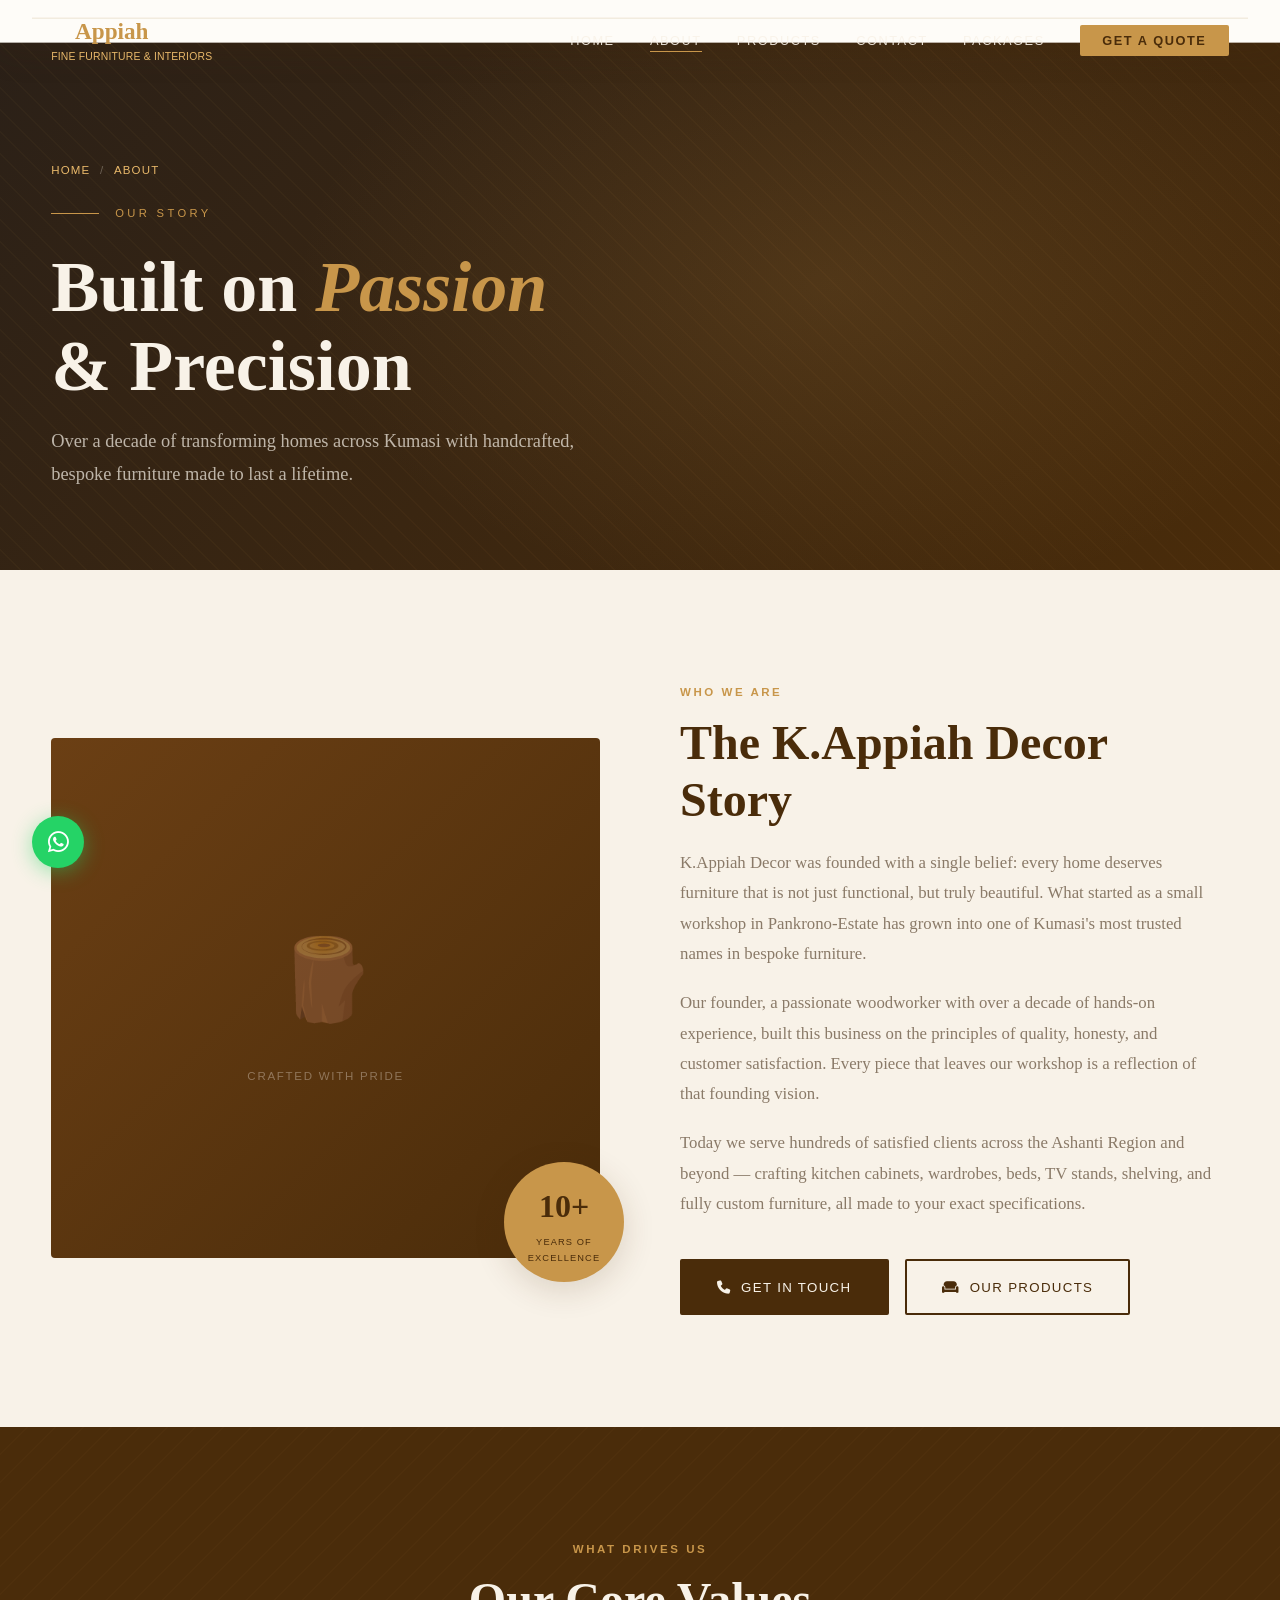
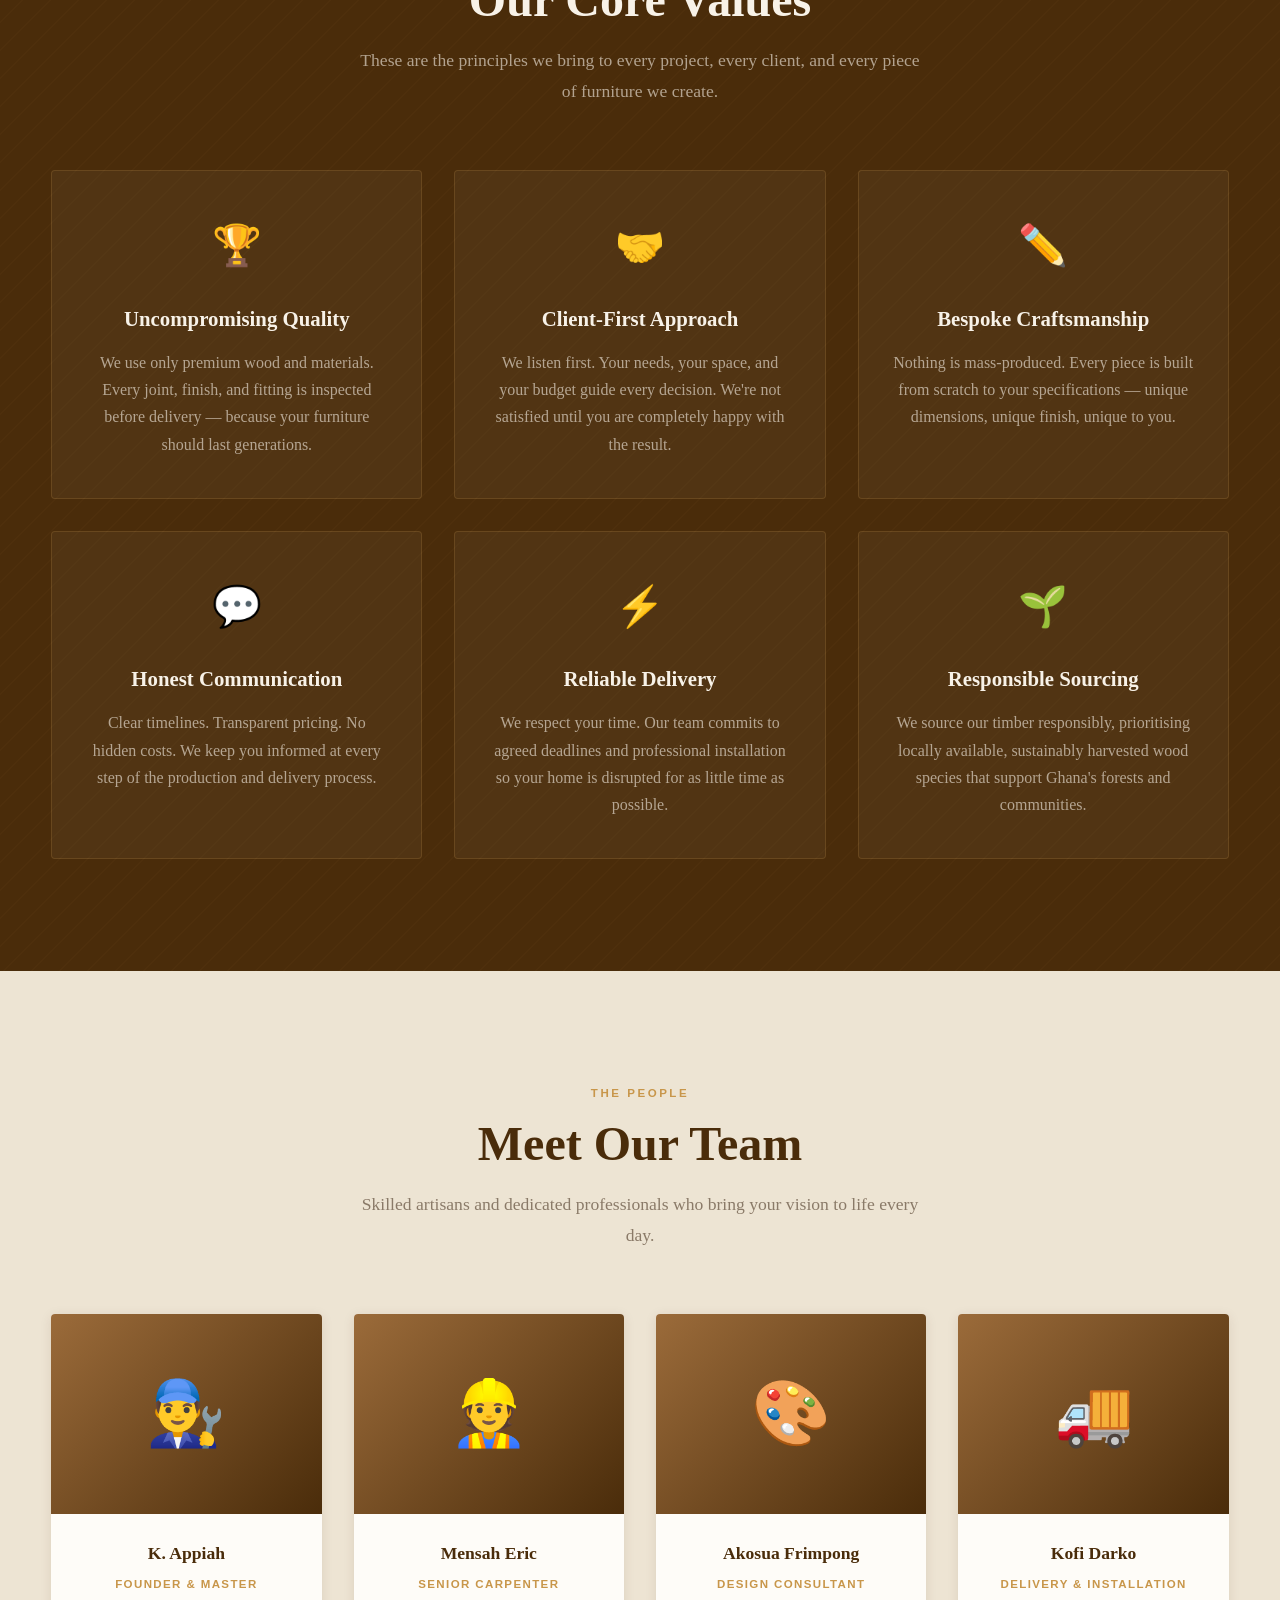
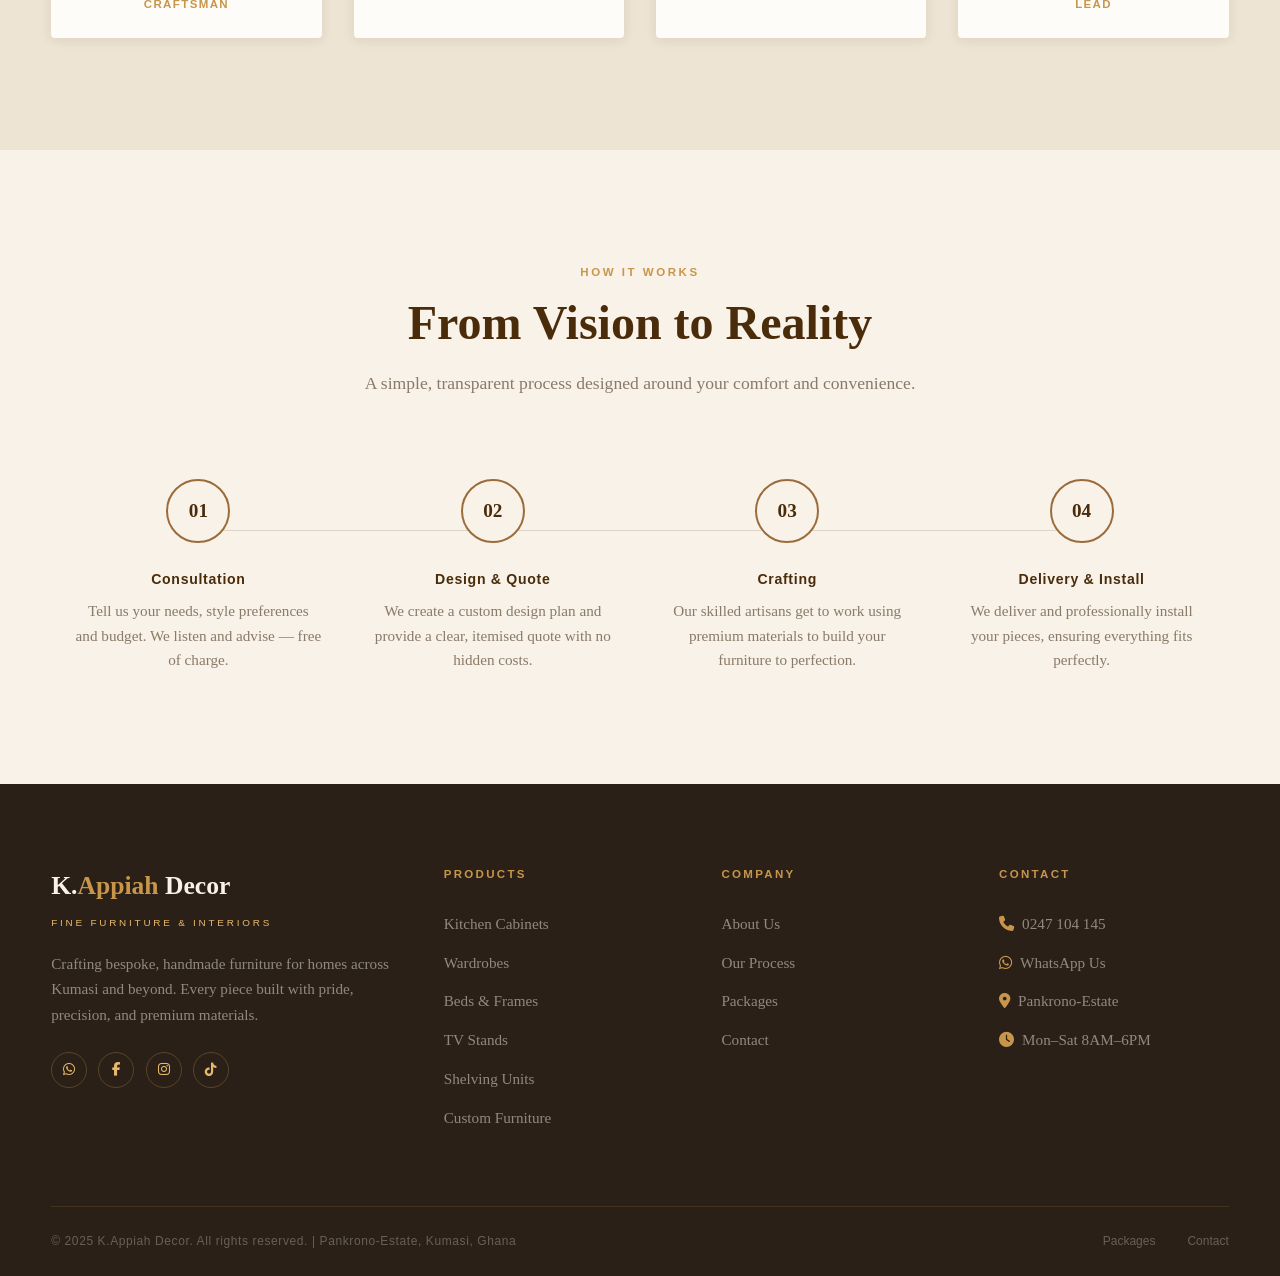
==== commit ff7e9cbb: "Remove preloader div from about.html Remove preloader div from about.html" ====
--- a/about.html
+++ b/about.html
@@ -12,7 +12,6 @@
 </head>
 <body>
 
-<div id="preloader"><div class="pre-logo">K.<span>Appiah</span> Decor</div><div class="pre-bar"></div></div>
 
 <nav id="navbar">
   <div class="container nav-inner">
--- a/style.css
+++ b/style.css
@@ -119,10 +119,10 @@
 }
 .nav-inner { height: var(--nav-h); display: flex; align-items: center; justify-content: space-between; }
 
-.nav-logo { display: flex; flex-direction: column; line-height: 1; }
+.nav-logo { display: flex; flex-direction: column; line-height: 1.3; }
 .nav-logo-main { font-family: var(--font-display); font-size: 1.45rem; font-weight: 700; color: var(--white); transition: var(--trans); }
 .nav-logo-main span { color: var(--gold); }
-.nav-logo-sub { font-family: var(--font-ui); font-size: 0.58rem; letter-spacing: 0.3em; text-transform: uppercase; color: var(--gold-light); transition: var(--trans); }
+.nav-logo-sub { font-family: var(--font-ui); font-size: 0.65rem; letter-spacing: 0.2px; text-transform: uppercase; color: var(--gold-light); transition: var(--trans); margin-top: 4px;}
 #navbar.scrolled .nav-logo-main { color: var(--walnut); }
 #navbar.scrolled .nav-logo-sub  { color: var(--walnut-light); }
 
--- a/pages.css
+++ b/pages.css
@@ -52,6 +52,21 @@
   width: 100%; height: 500px;
   background: linear-gradient(135deg, var(--walnut-mid) 0%, var(--walnut) 100%);
   border-radius: 4px; display: flex; align-items: center; justify-content: center;
+}
+.welcome-img {
+    position: relative;
+    overflow: hidden;
+    width: 100%;
+    height: 500%;
+    border-radius: 4px;
+   background: linear-gradient(135deg, var(--walnut-mid) 0%, var(--walnut) 100%);
+}
+
+.welcome-img img.welcome-image {
+    width: 100%;
+    height: 100%;
+    object-fit: cover;
+    display: block;
 }
 .welcome-img-placeholder { text-align: center; color: rgba(248,242,232,0.35); }
 .welcome-img-placeholder .ico { font-size: 5rem; margin-bottom: 1rem; }
@@ -252,6 +267,9 @@
   .strip-item:nth-child(2) { border-right: none; }
 }
 @media (max-width: 768px) {
+   .welcome-img {
+    height: 350px; /* Smooth scaling for mobile devices */
+  }
   .featured-grid, .testi-grid, .values-grid, .team-grid, .all-products-grid, .materials-grid { grid-template-columns: 1fr; }
   .form-row { grid-template-columns: 1fr; }
   .contact-form-box { padding: 2rem 1.5rem; }
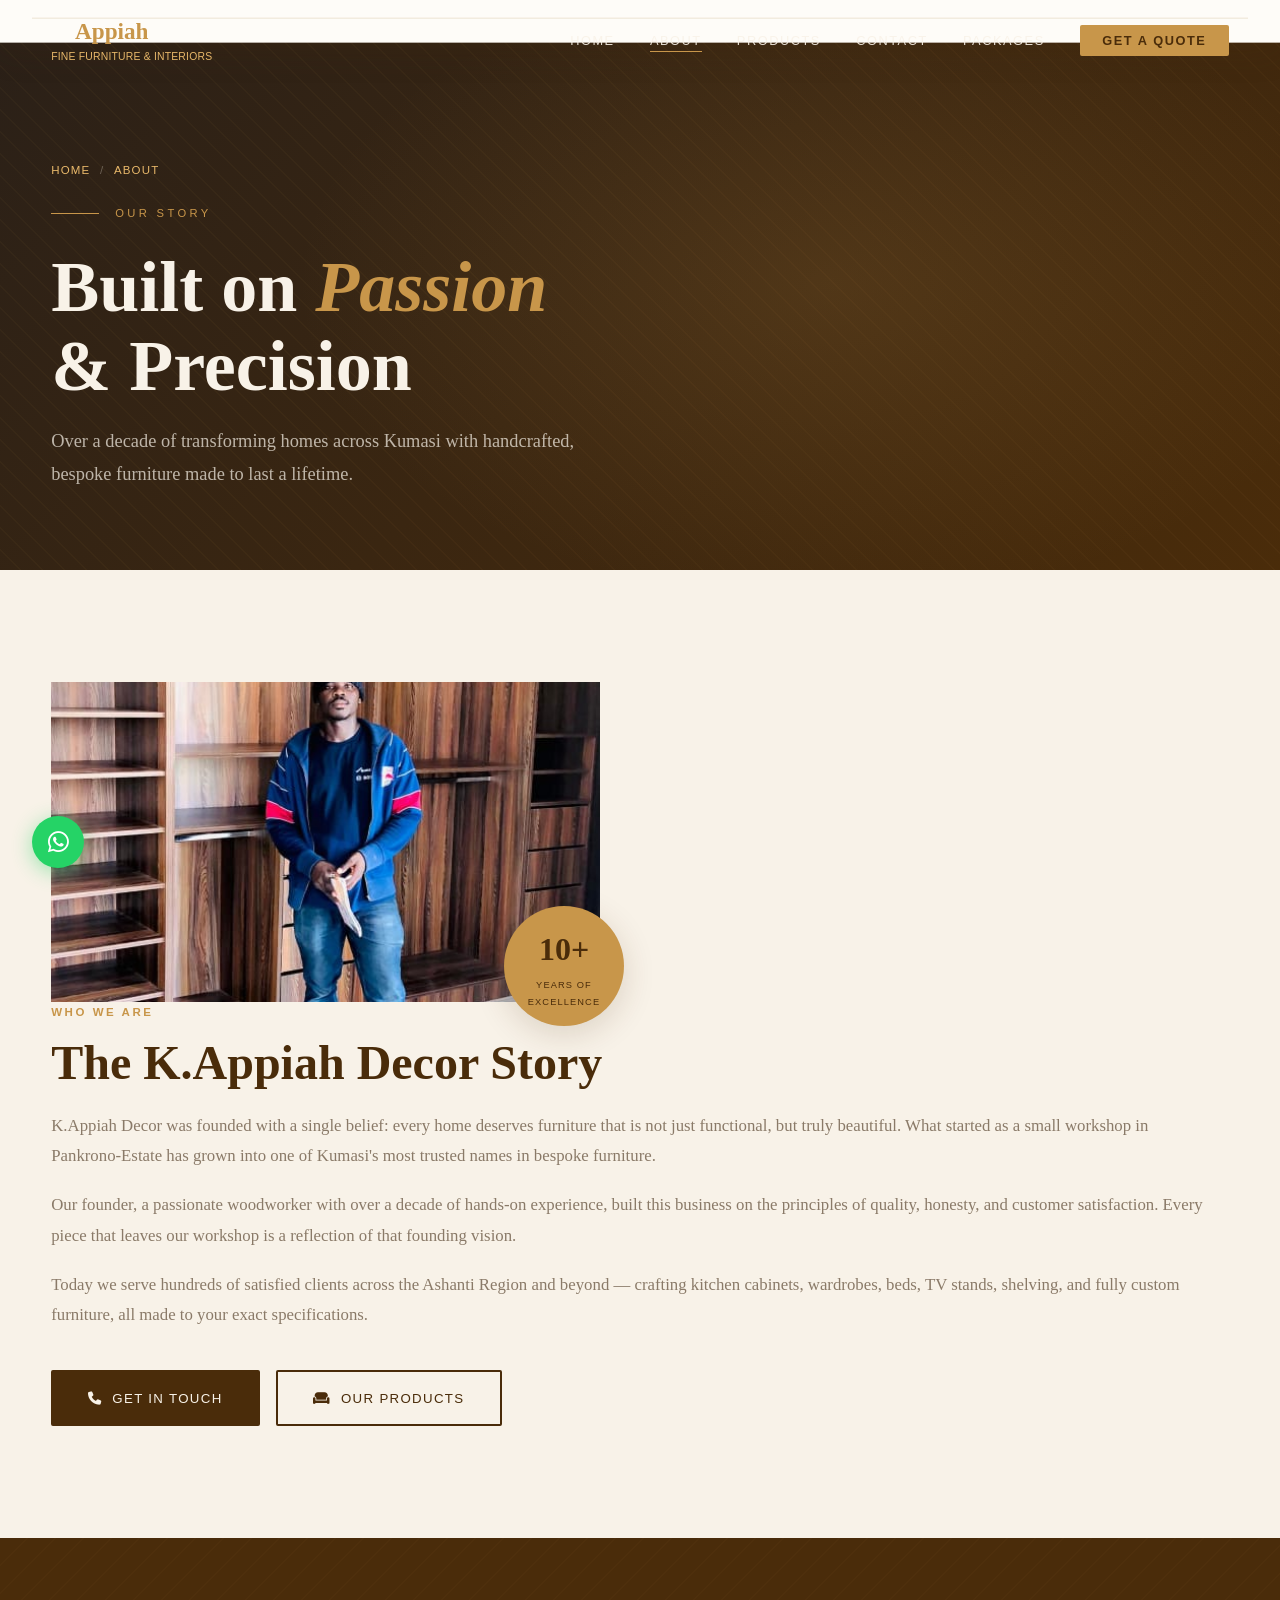
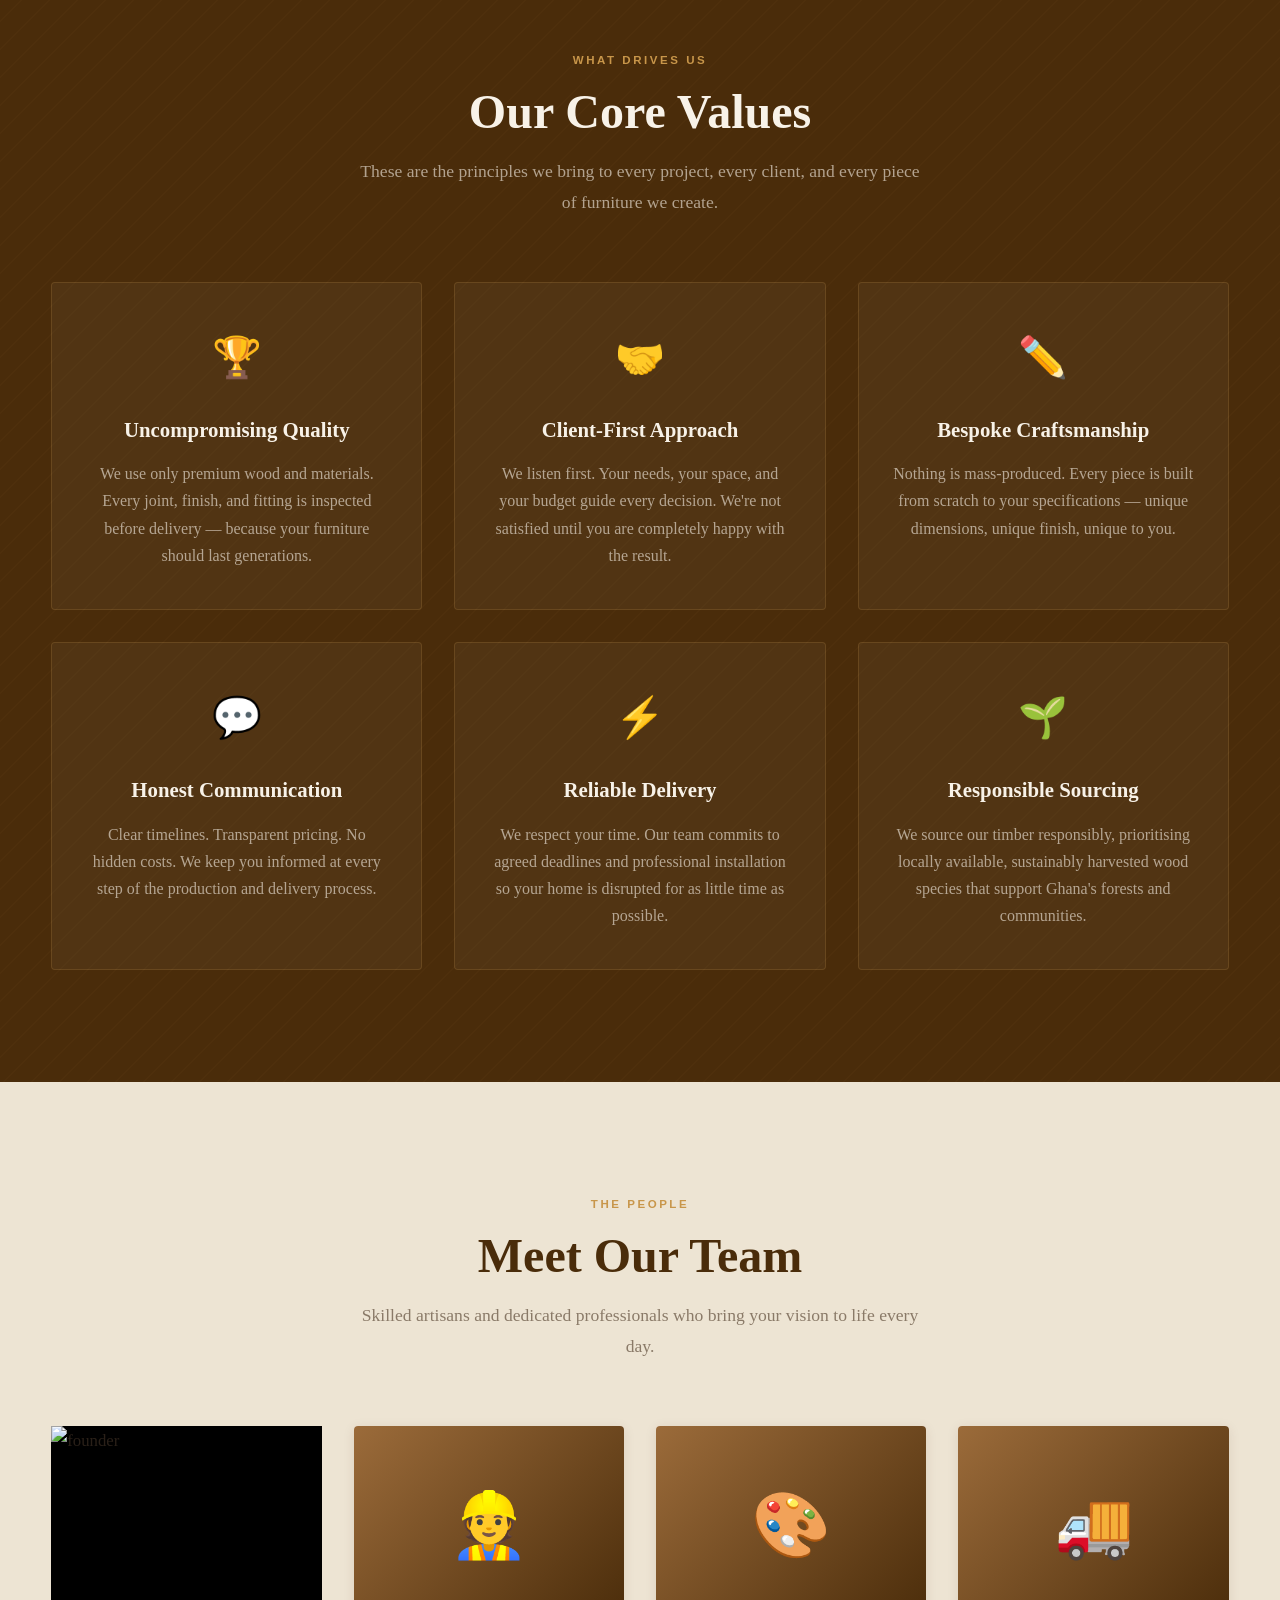
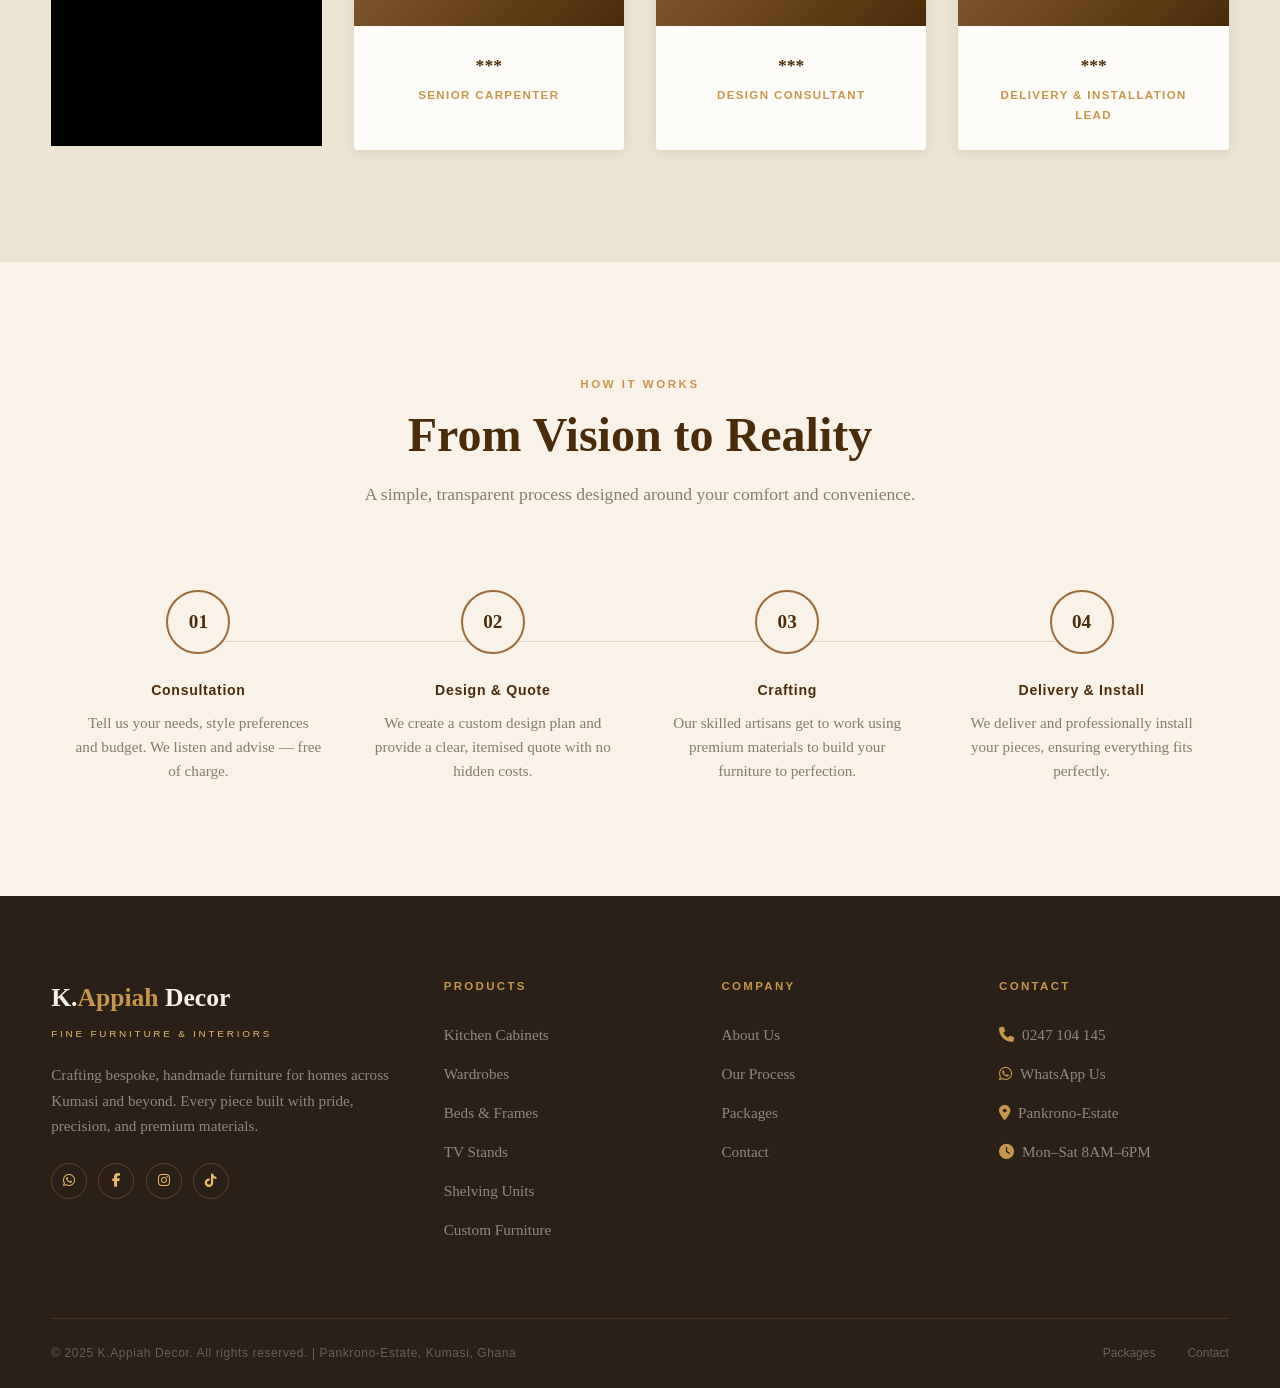
==== commit 62f95aed: "Update about.html" ====
--- a/about.html
+++ b/about.html
@@ -58,8 +58,10 @@
   <div class="container">
     <div class="story-grid">
       <div class="reveal">
-        <div class="story-img">
-          <div class="story-img-ph"><div class="ico">🪵</div><p>Crafted with Pride</p></div>
+        <div class="prod-img">
+     <img src="master.jpeg" alt="founder" class="prod-image">
+      </div>
+       
           <div class="story-badge"><span class="yr">10+</span><span class="yl">Years of<br/>Excellence</span></div>
         </div>
       </div>
@@ -130,8 +132,9 @@
       <p class="section-sub reveal rd2" style="margin-inline:auto;">Skilled artisans and dedicated professionals who bring your vision to life every day.</p>
     </div>
     <div class="team-grid">
-      <div class="team-card reveal">
-        <div class="team-avatar">👨‍🔧</div>
+      <div class="prod-img">
+     <img src="wadrobe3.jpeg" alt="founder" class="prod-image">
+      
         <div class="team-body">
           <div class="team-name">K. Appiah</div>
           <div class="team-role">Founder &amp; Master Craftsman</div>
@@ -140,21 +143,21 @@
       <div class="team-card reveal rd1">
         <div class="team-avatar">👷</div>
         <div class="team-body">
-          <div class="team-name">Mensah Eric</div>
+          <div class="team-name">***</div>
           <div class="team-role">Senior Carpenter</div>
         </div>
       </div>
       <div class="team-card reveal rd2">
         <div class="team-avatar">🎨</div>
         <div class="team-body">
-          <div class="team-name">Akosua Frimpong</div>
+          <div class="team-name">***</div>
           <div class="team-role">Design Consultant</div>
         </div>
       </div>
       <div class="team-card reveal rd3">
         <div class="team-avatar">🚚</div>
         <div class="team-body">
-          <div class="team-name">Kofi Darko</div>
+          <div class="team-name">***</div>
           <div class="team-role">Delivery &amp; Installation Lead</div>
         </div>
       </div>
--- a/pages.css
+++ b/pages.css
@@ -90,7 +90,14 @@
 .prod-card { background: var(--white); border-radius: 4px; overflow: hidden; box-shadow: var(--shadow-sm); transition: var(--trans); }
 .prod-card:hover { transform: translateY(-6px); box-shadow: var(--shadow-lg); }
 .prod-card:hover .prod-img-inner { transform: scale(1.06); }
-.prod-img { height: 240px; overflow: hidden; position: relative; }
+.prod-img {width:100%; height: 320px; overflow: hidden; position: relative; background: #000; }
+.prod-image {
+  width: 100%;
+  height: 100%;
+  object-fit: cover;
+  object-position: center;
+  display: block;
+}
 .prod-img-inner { width: 100%; height: 100%; transition: transform 0.5s ease; display: flex; align-items: center; justify-content: center; }
 .prod-img-inner.c1 { background: linear-gradient(135deg,#5C3A1E,#8B5E3C); }
 .prod-img-inner.c2 { background: linear-gradient(135deg,#3A2A1A,#6B4A2A); }
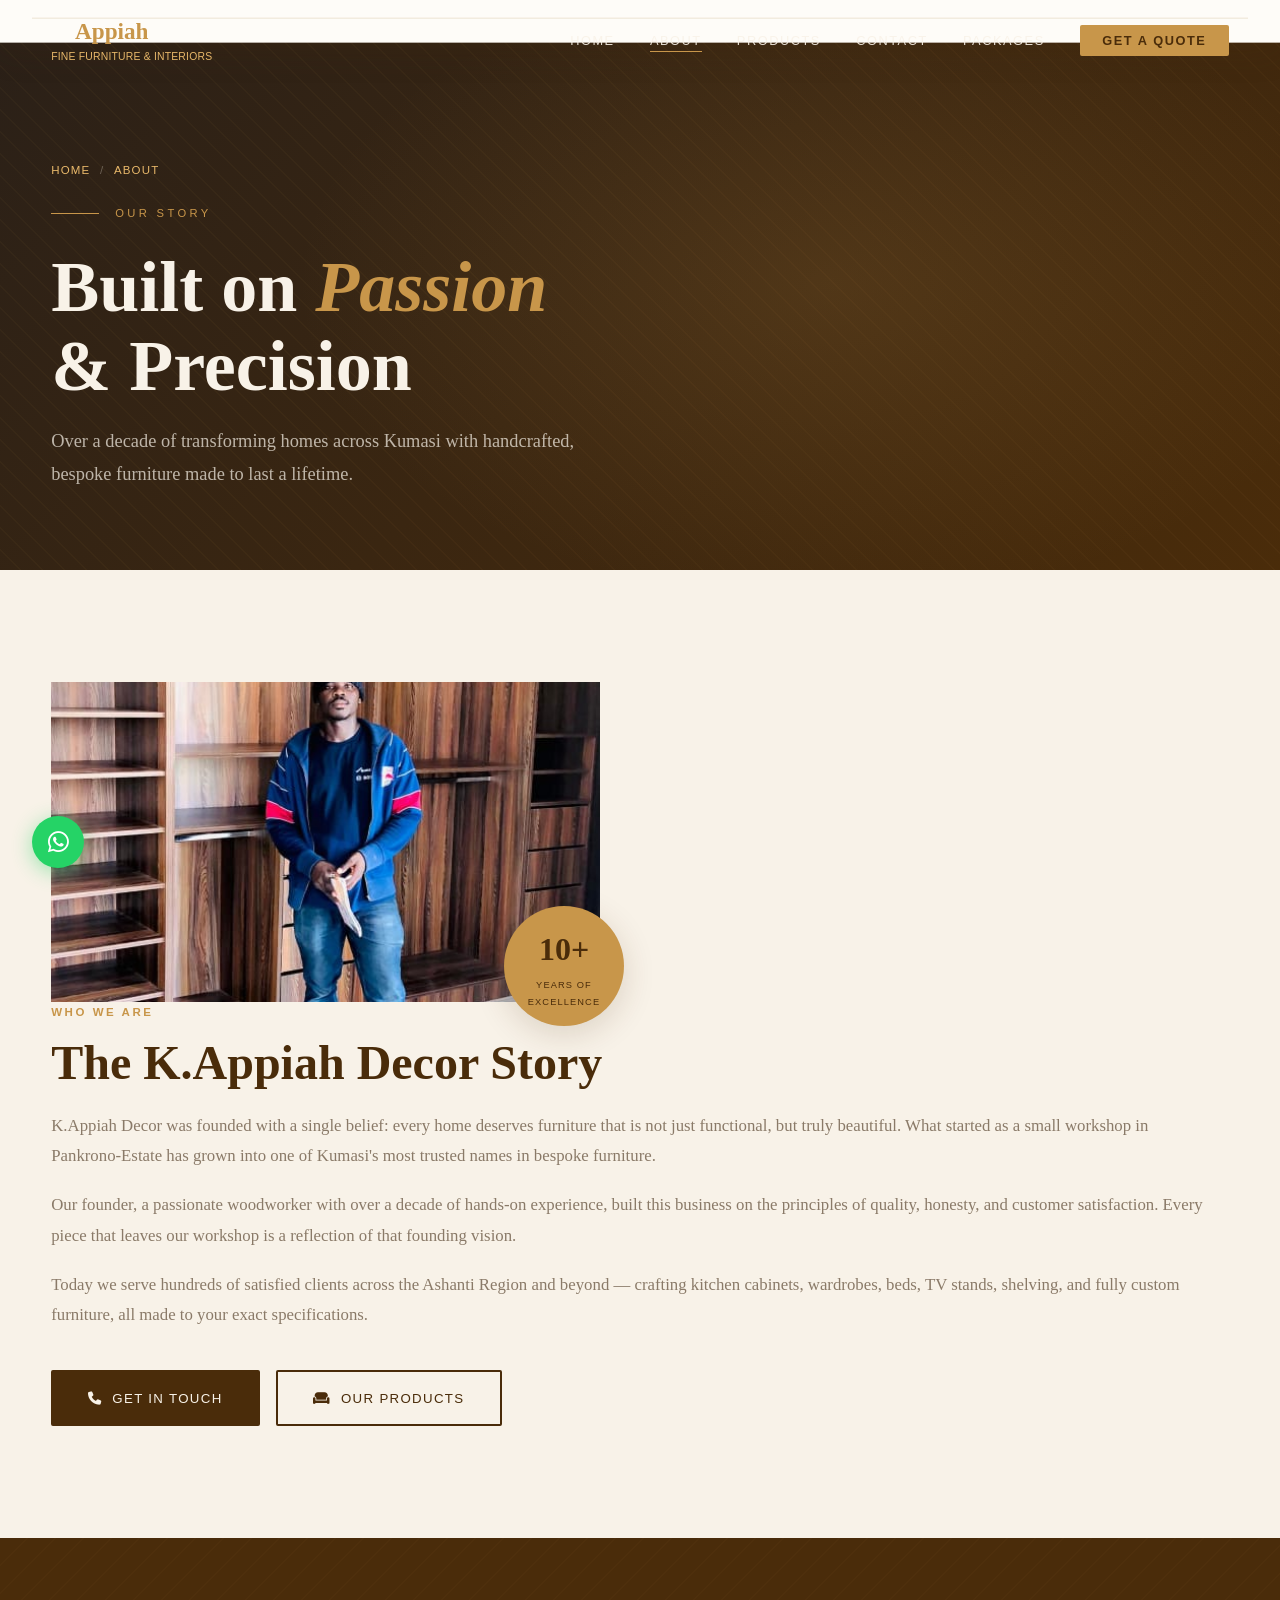
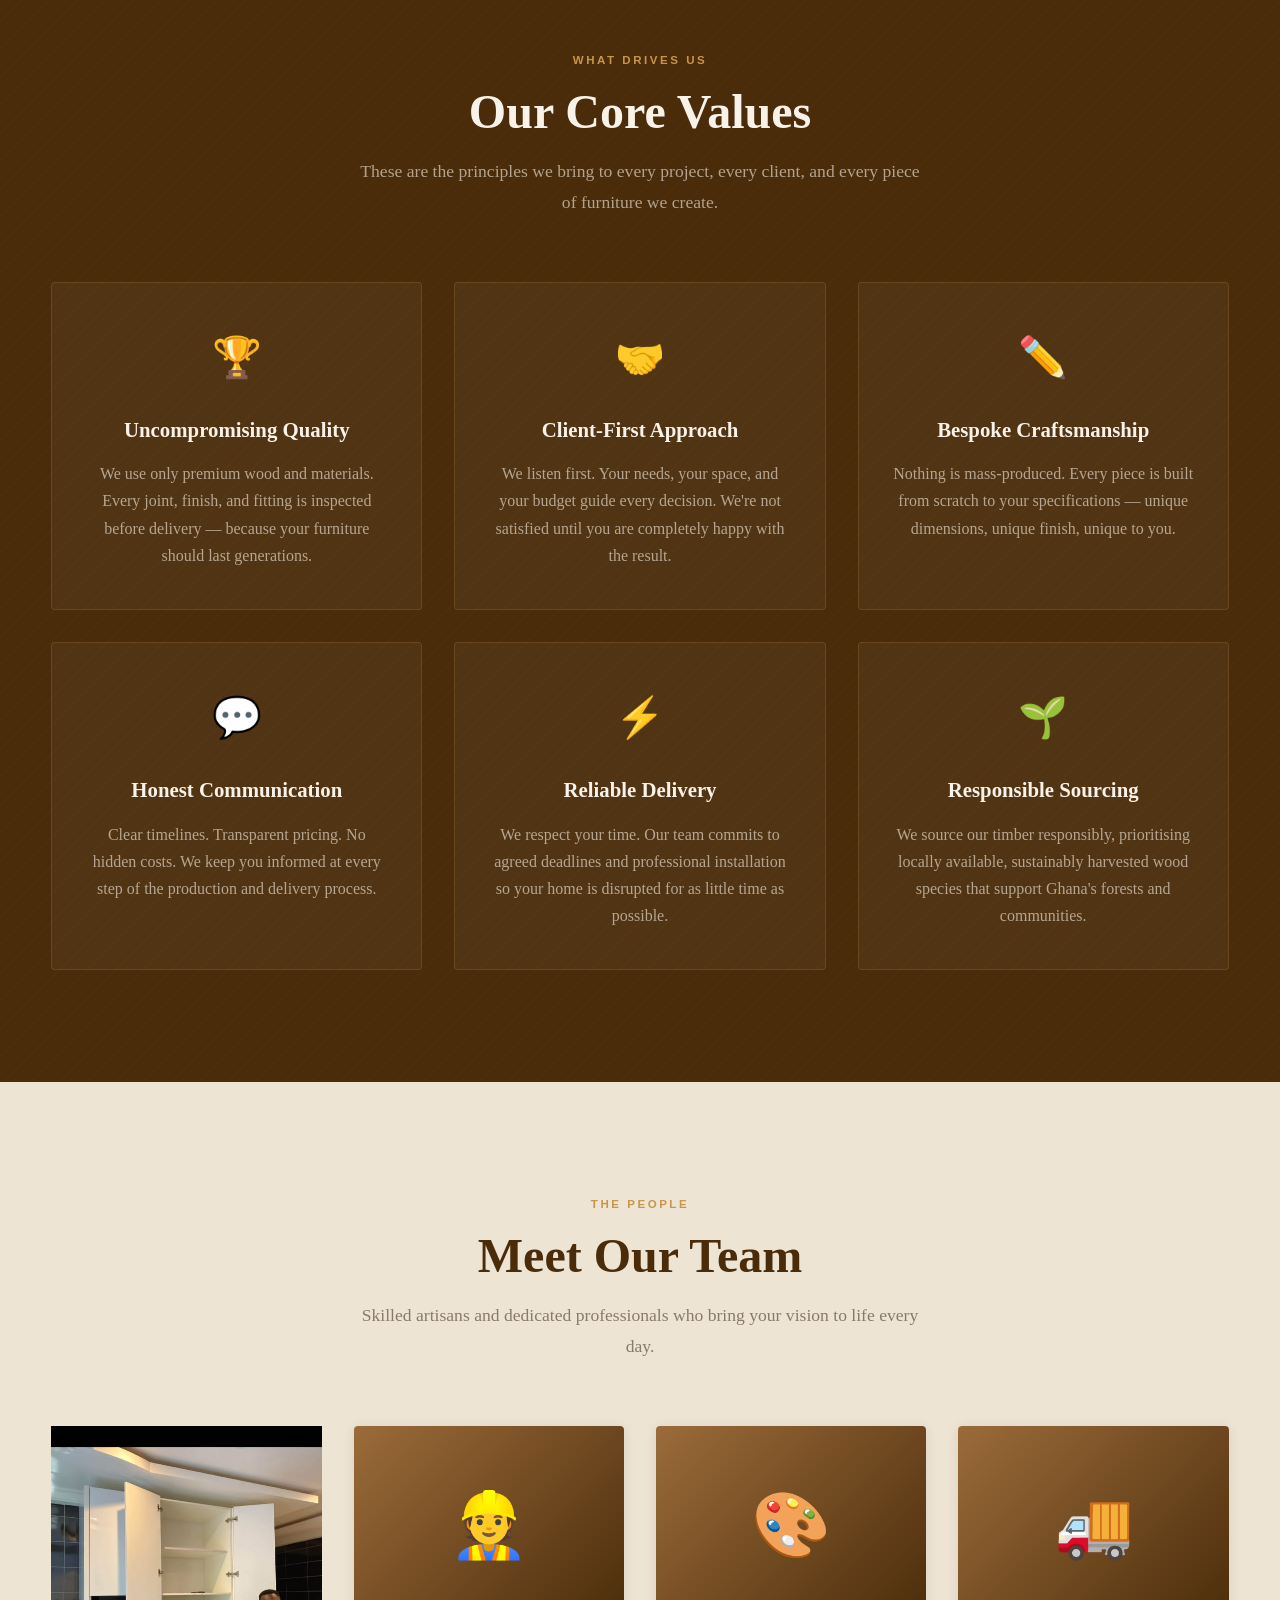
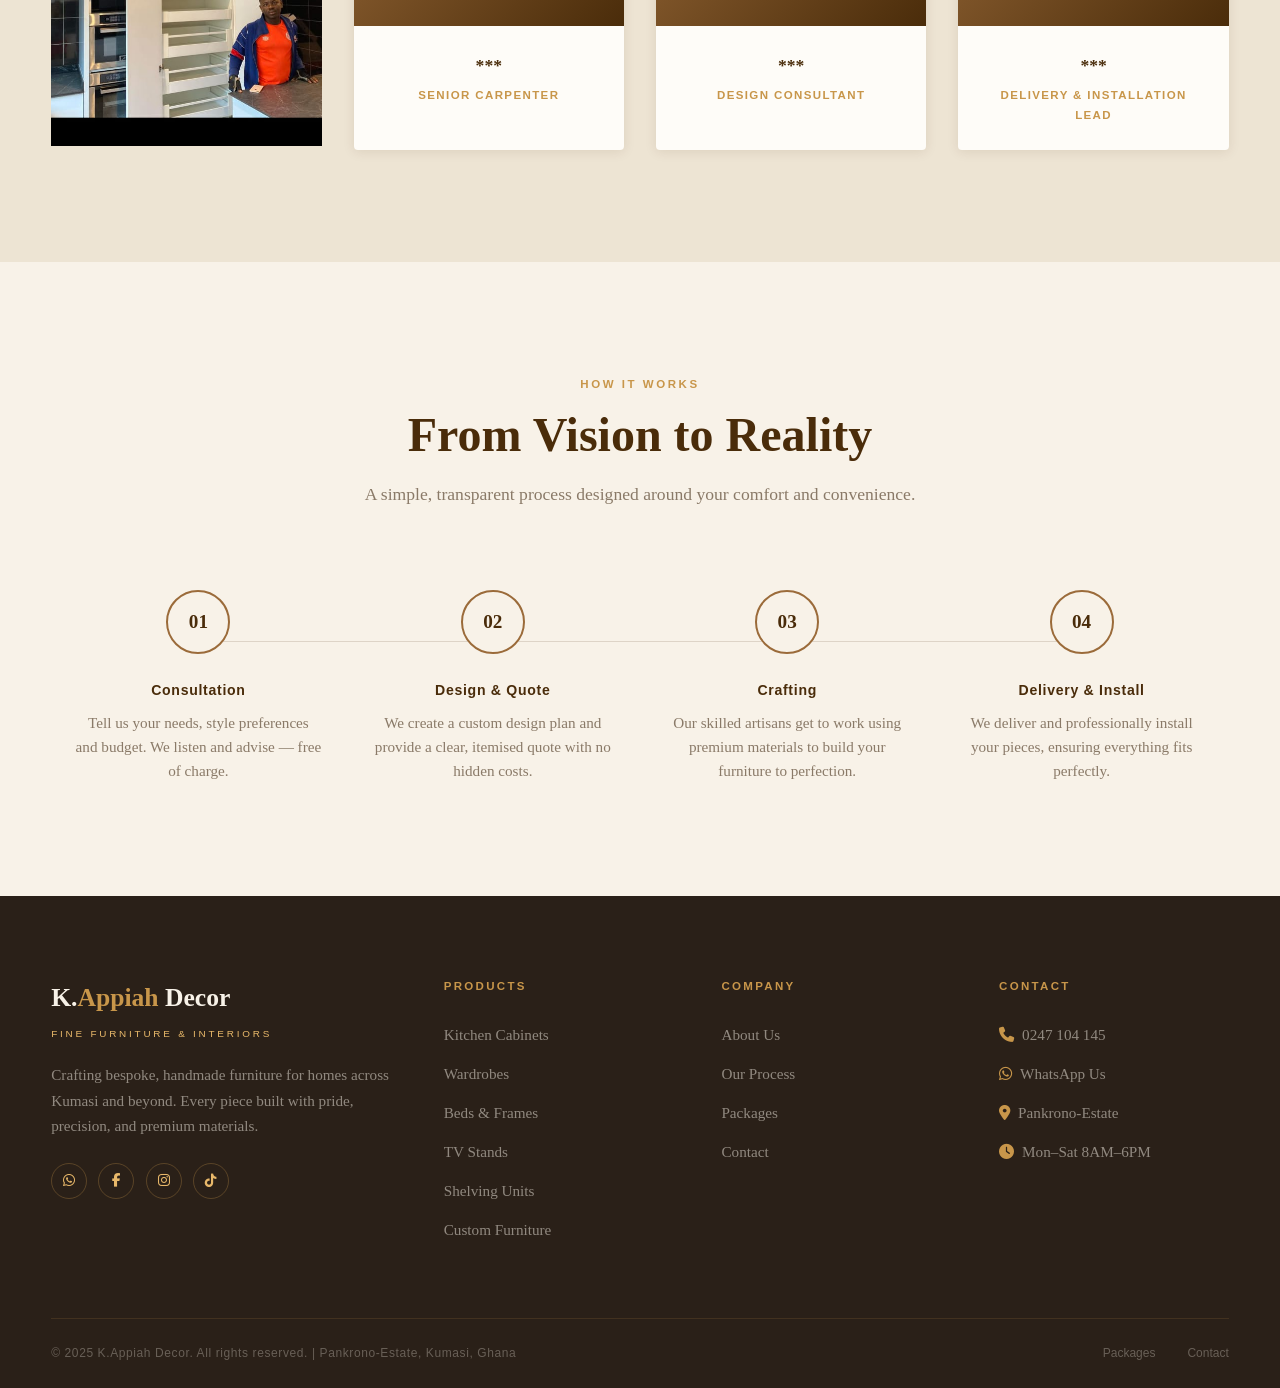
==== commit 1d7f11f2: "Update about.html" ====
--- a/about.html
+++ b/about.html
@@ -133,7 +133,7 @@
     </div>
     <div class="team-grid">
       <div class="prod-img">
-     <img src="wadrobe3.jpeg" alt="founder" class="prod-image">
+     <img src="wardrobe3.jpeg" alt="founder" class="prod-image">
       
         <div class="team-body">
           <div class="team-name">K. Appiah</div>
